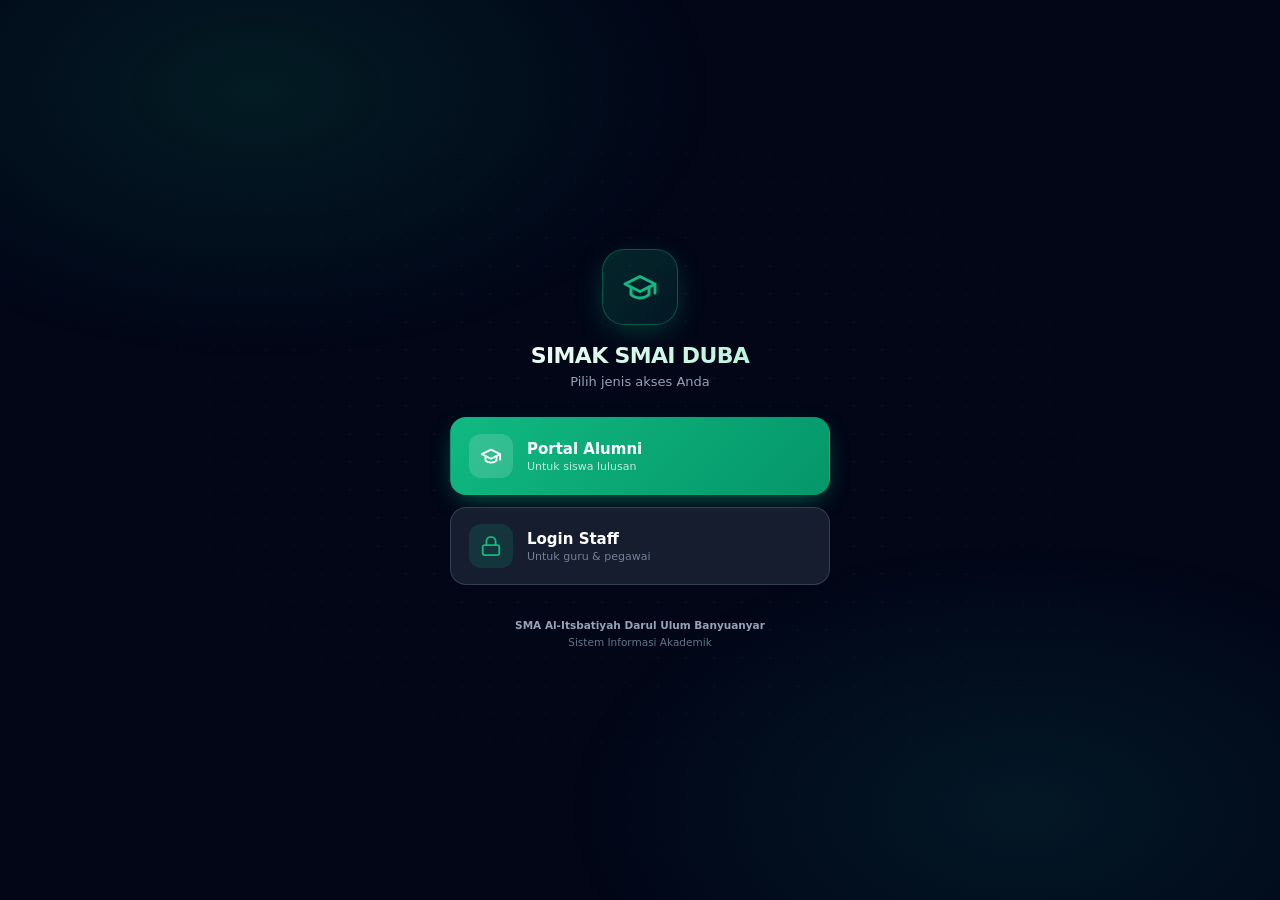
==== index.html @ 350fd843 "Update index.html" ====
<!DOCTYPE html>
<html lang="id">
<head>
<meta charset="utf-8">
<meta name="viewport" content="width=device-width, initial-scale=1, viewport-fit=cover">
<meta name="theme-color" content="#047857">
<meta name="mobile-web-app-capable" content="yes">
<meta name="apple-mobile-web-app-capable" content="yes">
<meta name="apple-mobile-web-app-status-bar-style" content="black-translucent">
<meta name="apple-mobile-web-app-title" content="SIMAK">
<link rel="manifest" href="manifest.webmanifest">
<link rel="icon" type="image/png" href="icons/icon-192.png">
<link rel="apple-touch-icon" href="icons/apple-touch-icon.png">
<link rel="preconnect" href="https://script.google.com" crossorigin>
<link rel="dns-prefetch" href="https://script.google.com">
<title>SIMAK SMAI DUBA</title>
<style>
  :root{--brand:#10b981;--bg:#020617;--bg-elev:#0f172a;--text:#e2e8f0;--text-dim:#94a3b8}
  *{box-sizing:border-box;margin:0;padding:0}
  html,body{height:100%;background:var(--bg);overflow:hidden;font-family:system-ui,-apple-system,'Segoe UI',Roboto,sans-serif;color:var(--text);-webkit-tap-highlight-color:transparent}
  body::before{content:'';position:fixed;inset:0;background:radial-gradient(ellipse 60% 50% at 20% 10%,rgba(16,185,129,.12),transparent 60%),radial-gradient(ellipse 60% 50% at 80% 90%,rgba(20,184,166,.10),transparent 60%);pointer-events:none;z-index:0}
  body::after{content:'';position:fixed;inset:0;background-image:radial-gradient(circle,rgba(148,163,184,.06) 1px,transparent 1px);background-size:28px 28px;mask-image:radial-gradient(ellipse at center,#000 30%,transparent 75%);-webkit-mask-image:radial-gradient(ellipse at center,#000 30%,transparent 75%);pointer-events:none;z-index:0}
  #screens{position:fixed;inset:0;z-index:5;overflow:hidden}
  .screen{position:absolute;inset:0;display:flex;flex-direction:column;align-items:center;justify-content:center;padding:24px;transition:transform 320ms cubic-bezier(.16,1,.3,1),opacity 320ms;will-change:transform,opacity}
  .screen[data-state="active"]{transform:translateX(0);opacity:1;pointer-events:auto}
  .screen[data-state="hidden"]{transform:translateX(0);opacity:0;pointer-events:none}
  .screen[data-state="left"]{transform:translateX(-40%);opacity:0;pointer-events:none}
  .screen[data-state="right"]{transform:translateX(40%);opacity:0;pointer-events:none}
  body.no-anim .screen{transition:none!important}
  .logo-wrap{width:76px;height:76px;margin:0 auto 18px;border-radius:22px;background:linear-gradient(135deg,rgba(16,185,129,.18),rgba(20,184,166,.10));border:1px solid rgba(16,185,129,.35);display:flex;align-items:center;justify-content:center;box-shadow:0 8px 32px -8px rgba(16,185,129,.4)}
  .logo-wrap svg{width:36px;height:36px;stroke:var(--brand)}
  .title{font-size:22px;font-weight:800;letter-spacing:-.03em;background:linear-gradient(135deg,#fff,#a7f3d0);-webkit-background-clip:text;-webkit-text-fill-color:transparent;background-clip:text;margin-bottom:6px;text-align:center}
  .subtitle{font-size:13px;color:var(--text-dim);margin-bottom:28px;text-align:center}
  .wrap{width:100%;max-width:380px}
  .btn{display:flex;align-items:center;gap:14px;width:100%;padding:16px 18px;border-radius:16px;color:#fff;margin-bottom:12px;font-family:inherit;font-size:15px;font-weight:700;border:1px solid transparent;cursor:pointer;text-align:left;transition:all 220ms cubic-bezier(.16,1,.3,1)}
  .btn:active{transform:scale(.98)}
  .btn-primary{background:linear-gradient(135deg,#10b981,#059669);box-shadow:0 8px 24px -8px rgba(16,185,129,.6)}
  .btn-secondary{background:rgba(30,41,59,.7);border-color:rgba(71,85,105,.6)}
  .btn-secondary:hover{border-color:rgba(16,185,129,.4);background:rgba(30,41,59,.9)}
  .btn-icon-wrap{width:44px;height:44px;flex-shrink:0;border-radius:12px;display:flex;align-items:center;justify-content:center;background:rgba(255,255,255,.15)}
  .btn-secondary .btn-icon-wrap{background:rgba(16,185,129,.15)}
  .btn-icon-wrap svg{width:22px;height:22px;stroke:#fff}
  .btn-secondary .btn-icon-wrap svg{stroke:var(--brand)}
  .btn-text{flex:1;min-width:0}
  .btn-title{font-size:15px;font-weight:700;margin-bottom:2px}
  .btn-sub{font-size:11px;font-weight:500;opacity:.75}
  .btn-secondary .btn-sub{color:var(--text-dim)}
  .back-btn{display:inline-flex;align-items:center;gap:6px;padding:8px 12px;margin-bottom:20px;background:transparent;border:0;color:var(--text-dim);font-size:12px;font-weight:600;cursor:pointer;font-family:inherit;border-radius:8px;align-self:flex-start;transition:color 150ms}
  .back-btn:hover{color:#fff}
  .back-btn svg{width:14px;height:14px}
  .field{margin-bottom:14px}
  .field label{display:block;font-size:12px;font-weight:600;color:var(--text-dim);margin-bottom:6px}
  .input{width:100%;padding:12px 14px;background:rgba(15,23,42,.6);border:1.5px solid rgba(51,65,85,.8);border-radius:12px;font-size:14px;font-family:inherit;color:#fff;outline:none;transition:border-color 180ms,background 180ms}
  .input:focus{border-color:var(--brand);background:rgba(15,23,42,.9)}
  .input::placeholder{color:rgba(100,116,139,.7)}
  .submit-btn{width:100%;padding:14px;background:linear-gradient(135deg,#10b981,#059669);border:0;border-radius:12px;color:#fff;font-size:14px;font-weight:700;cursor:pointer;font-family:inherit;margin-top:8px;display:flex;align-items:center;justify-content:center;gap:8px;transition:transform 150ms,opacity 150ms}
  .submit-btn:active{transform:scale(.98)}
  .submit-btn:disabled{opacity:.6;cursor:not-allowed}
  .error-msg{padding:10px 12px;margin-bottom:14px;border-radius:10px;background:rgba(239,68,68,.1);border:1px solid rgba(239,68,68,.4);color:#fca5a5;font-size:12px;display:none}
  .error-msg.show{display:block}
  .results-list{max-height:300px;overflow-y:auto;margin-top:16px;display:none;flex-direction:column;gap:8px}
  .results-list.show{display:flex}
  .result-item{padding:12px 14px;background:rgba(15,23,42,.6);border:1px solid rgba(51,65,85,.6);border-radius:12px;cursor:pointer;transition:border-color 150ms,background 150ms;text-align:left;font-family:inherit;color:inherit}
  .result-item:hover{border-color:rgba(16,185,129,.5);background:rgba(16,185,129,.05)}
  .result-name{font-size:14px;font-weight:700;color:#fff;margin-bottom:4px}
  .result-meta{font-size:11px;color:var(--text-dim);font-family:ui-monospace,monospace}
  .selected-card{padding:14px;margin-bottom:20px;background:rgba(16,185,129,.05);border:1px solid rgba(16,185,129,.3);border-radius:12px}
  .selected-name{font-size:14px;font-weight:700;color:#fff;margin-bottom:4px}
  .selected-detail{font-size:12px;color:var(--text-dim)}
  .dob-row{display:grid;grid-template-columns:1fr 1fr 1.5fr;gap:8px;margin-bottom:6px}
  .dob-label{font-size:10px;text-align:center;color:var(--text-dim);margin-top:4px}
  #loading-overlay{position:fixed;inset:0;z-index:50;background:rgba(2,6,23,.95);display:none;flex-direction:column;align-items:center;justify-content:center;gap:16px;padding:24px}
  #loading-overlay.show{display:flex}
  .spinner{width:42px;height:42px;border:3px solid rgba(16,185,129,.2);border-top-color:var(--brand);border-radius:50%;animation:spin 800ms linear infinite}
  @keyframes spin{to{transform:rotate(360deg)}}
  .loading-text{font-size:13px;color:var(--text-dim);font-weight:500}
  #app{position:fixed;inset:0;z-index:10;width:100%;height:100%;border:0;background:var(--bg);opacity:0;pointer-events:none;transition:opacity 400ms ease;visibility:hidden}
  #app.visible{opacity:1;pointer-events:auto;visibility:visible}
</style>
</head>
<body class="no-anim">

<div id="screens">
  <!-- Chooser -->
  <div class="screen" data-screen="chooser" data-state="active">
    <div class="wrap" style="text-align:center">
      <div class="logo-wrap">
        <svg viewBox="0 0 24 24" fill="none" stroke-width="2" stroke-linecap="round" stroke-linejoin="round">
          <path d="M22 10v6M2 10l10-5 10 5-10 5z"/><path d="M6 12v5c3 3 9 3 12 0v-5"/>
        </svg>
      </div>
      <h1 class="title">SIMAK SMAI DUBA</h1>
      <p class="subtitle">Pilih jenis akses Anda</p>
      <button class="btn btn-primary" onclick="gotoScreen('alumni-search')">
        <div class="btn-icon-wrap"><svg viewBox="0 0 24 24" fill="none" stroke-width="2" stroke-linecap="round" stroke-linejoin="round"><path d="M22 10v6M2 10l10-5 10 5-10 5z"/><path d="M6 12v5c3 3 9 3 12 0v-5"/></svg></div>
        <div class="btn-text"><div class="btn-title">Portal Alumni</div><div class="btn-sub">Untuk siswa lulusan</div></div>
      </button>
      <button class="btn btn-secondary" onclick="gotoScreen('staff')">
        <div class="btn-icon-wrap"><svg viewBox="0 0 24 24" fill="none" stroke-width="2" stroke-linecap="round" stroke-linejoin="round"><rect x="3" y="11" width="18" height="11" rx="2"/><path d="M7 11V7a5 5 0 0 1 10 0v4"/></svg></div>
        <div class="btn-text"><div class="btn-title">Login Staff</div><div class="btn-sub">Untuk guru &amp; pegawai</div></div>
      </button>
      <div style="margin-top:32px;font-size:10.5px;color:#64748b;line-height:1.6">
        <strong style="color:#94a3b8">SMA Al-Itsbatiyah Darul Ulum Banyuanyar</strong><br>Sistem Informasi Akademik
      </div>
    </div>
  </div>

  <!-- Staff login -->
  <div class="screen" data-screen="staff" data-state="right">
    <div class="wrap">
      <button class="back-btn" onclick="gotoScreen('chooser')"><svg viewBox="0 0 24 24" fill="none" stroke="currentColor" stroke-width="2" stroke-linecap="round" stroke-linejoin="round"><polyline points="15 18 9 12 15 6"/></svg>Kembali</button>
      <h2 style="font-size:22px;font-weight:800;margin-bottom:6px">Login Staff</h2>
      <p style="font-size:13px;color:var(--text-dim);margin-bottom:28px">Masuk untuk mengakses dashboard akademik</p>
      <div class="error-msg" id="staff-error"></div>
      <form id="staff-form">
        <div class="field"><label>Username</label><input type="text" class="input" id="staff-user" placeholder="masukkan username" required autocomplete="username" spellcheck="false"></div>
        <div class="field"><label>Kata Sandi</label><input type="password" class="input" id="staff-pass" placeholder="masukkan password" required autocomplete="current-password"></div>
        <button type="submit" class="submit-btn" id="staff-submit">Masuk ke Dashboard</button>
      </form>
    </div>
  </div>

  <!-- Alumni search -->
  <div class="screen" data-screen="alumni-search" data-state="right">
    <div class="wrap">
      <button class="back-btn" onclick="gotoScreen('chooser')"><svg viewBox="0 0 24 24" fill="none" stroke="currentColor" stroke-width="2" stroke-linecap="round" stroke-linejoin="round"><polyline points="15 18 9 12 15 6"/></svg>Kembali</button>
      <h2 style="font-size:22px;font-weight:800;margin-bottom:6px">Portal Alumni</h2>
      <p style="font-size:13px;color:var(--text-dim);margin-bottom:28px">Cari nama Anda, lalu masuk dengan tanggal lahir</p>
      <div class="error-msg" id="alumni-error"></div>
      <form id="alumni-search-form">
        <div class="field"><label>Nama Siswa atau Nama Ayah</label><input type="text" class="input" id="alumni-keyword" placeholder="Contoh: Ahmad Fauzi" required autocomplete="off" spellcheck="false"></div>
        <button type="submit" class="submit-btn" id="alumni-search-btn">Cari Nama</button>
      </form>
      <div class="results-list" id="alumni-results"></div>
    </div>
  </div>

  <!-- Alumni verify -->
  <div class="screen" data-screen="alumni-verify" data-state="right">
    <div class="wrap">
      <button class="back-btn" onclick="gotoScreen('alumni-search')"><svg viewBox="0 0 24 24" fill="none" stroke="currentColor" stroke-width="2" stroke-linecap="round" stroke-linejoin="round"><polyline points="15 18 9 12 15 6"/></svg>Pilih nama lain</button>
      <div class="selected-card">
        <div style="font-size:10px;letter-spacing:.08em;color:#34d399;font-weight:700;margin-bottom:6px">DATA ANDA</div>
        <div class="selected-name" id="alumni-selected-name">-</div>
        <div class="selected-detail" id="alumni-selected-detail">-</div>
      </div>
      <div class="error-msg" id="alumni-verify-error"></div>
      <form id="alumni-verify-form">
        <div class="field">
          <label>Tanggal Lahir (bukti bahwa ini adalah Anda)</label>
          <div class="dob-row">
            <input type="text" class="input" id="alumni-tgl" placeholder="20" maxlength="2" inputmode="numeric" required>
            <input type="text" class="input" id="alumni-bln" placeholder="05" maxlength="2" inputmode="numeric" required>
            <input type="text" class="input" id="alumni-thn" placeholder="2000" maxlength="4" inputmode="numeric" required>
          </div>
          <div class="dob-row"><div class="dob-label">Tanggal</div><div class="dob-label">Bulan</div><div class="dob-label">Tahun</div></div>
        </div>
        <button type="submit" class="submit-btn" id="alumni-verify-btn">Masuk</button>
      </form>
    </div>
  </div>
</div>

<div id="loading-overlay"><div class="spinner"></div><div class="loading-text" id="loading-text">Memuat...</div></div>
<iframe id="app" title="SIMAK SMAI DUBA" allow="clipboard-write; fullscreen"></iframe>

<script src="config.js"></script>
<script>
(function () {
  'use strict';
  var $ = function (id) { return document.getElementById(id); };
  var iframe = $('app'), screens = $('screens'), overlay = $('loading-overlay'), overlayText = $('loading-text');
  var iframeMode = '', iframeReady = false, pendingAction = null, alumniSelected = null;
  var SCREEN_ORDER = ['chooser', 'staff', 'alumni-search', 'alumni-verify'];

  if (!window.APP_URL || !/^https:\/\/script\.google\.com\/(macros|a\/)/.test(window.APP_URL)) {
    document.body.innerHTML = '<div style="padding:40px;text-align:center;color:#fff">Alamat aplikasi belum diisi di config.js</div>';
    return;
  }
  requestAnimationFrame(function () { requestAnimationFrame(function () { document.body.classList.remove('no-anim'); }); });

  // ---- Navigasi layar + slide ----
  function gotoScreen(name) {
    var cur = document.querySelector('.screen[data-state="active"]');
    var curName = cur ? cur.dataset.screen : 'chooser';
    if (curName === name) return;
    var forward = SCREEN_ORDER.indexOf(name) > SCREEN_ORDER.indexOf(curName);
    if (name === 'staff') ensureIframe('staff');
    if (name === 'alumni-search') ensureIframe('alumni');
    ['staff-error', 'alumni-error', 'alumni-verify-error'].forEach(function (id) {
      var el = $(id); if (el) el.classList.remove('show');
    });
    document.querySelectorAll('.screen').forEach(function (s) {
      if (s.dataset.screen === name) {
        s.dataset.state = forward ? 'right' : 'left';
        requestAnimationFrame(function () { requestAnimationFrame(function () { s.dataset.state = 'active'; }); });
      } else if (s.dataset.screen === curName) {
        s.dataset.state = forward ? 'left' : 'right';
      } else {
        s.dataset.state = 'hidden';
      }
    });
  }
  window.gotoScreen = gotoScreen;

  // ---- Iframe management ----
  function ensureIframe(mode) {
    if (iframeMode === mode) return;
    iframeMode = mode; iframeReady = false;
    iframe.src = mode === 'staff' ? window.APP_URL + '?staff=1' : window.APP_URL + '?page=alumni';
  }
  iframe.addEventListener('load', function () {
    iframeReady = true;
    if (pendingAction) {
      var act = pendingAction; pendingAction = null;
      setTimeout(function () { doAction(act.type, act.payload); }, 300);
    }
  });

  // ---- Message handler ----
  window.addEventListener('message', function (e) {
    if (e.origin !== 'https://script.google.com' && !/^https:\/\/[a-z0-9-]+\.googleusercontent\.com$/.test(e.origin)) return;
    var d = e.data; if (!d || typeof d !== 'object') return;

    if (d.simak === 'staff-result') {
      if (d.ok) {
        showLoading('Menyiapkan dashboard...');
        var t = setTimeout(showIframe, 4000);
        window._waitReady = function () { clearTimeout(t); showIframe(); };
      } else {
        hideLoading(); showError('staff-error', d.error || 'Login gagal');
        setSubmitState('staff-submit', false);
      }
    }
    if (d.simak === 'main-app-ready' && window._waitReady) {
      window._waitReady(); window._waitReady = null;
    }
    if (d.simak === 'alumni-results') {
      hideLoading();
      if (d.ok && d.data && d.data.status === 'success') renderAlumniResults(d.data);
      else showError('alumni-error', (d.data && d.data.message) || d.error || 'Pencarian gagal');
      setSubmitState('alumni-search-btn', false);
    }
    if (d.simak === 'alumni-result') {
      if (d.ok) {
        showLoading('Menyiapkan portal...');
        var t2 = setTimeout(showIframe, 4000);
        window._waitReady = function () { clearTimeout(t2); showIframe(); };
      } else {
        hideLoading(); showError('alumni-verify-error', d.error || 'Verifikasi gagal');
        setSubmitState('alumni-verify-btn', false);
      }
    }
  });

  function doAction(type, payload) {
    if (!iframeReady) { pendingAction = { type: type, payload: payload }; return; }
    try { iframe.contentWindow.postMessage({ simak: type, ...payload }, '*'); }
    catch (err) {
      hideLoading();
      showError(type.indexOf('staff') !== -1 ? 'staff-error' : 'alumni-verify-error', 'Koneksi bermasalah');
      setSubmitState(type.indexOf('staff') !== -1 ? 'staff-submit' : 'alumni-verify-btn', false);
    }
  }
  function showLoading(text) { overlayText.textContent = text || 'Memuat...'; overlay.classList.add('show'); }
  function hideLoading() { overlay.classList.remove('show'); }
  function showIframe() { hideLoading(); iframe.classList.add('visible'); }
  function showError(id, msg) { var el = $(id); if (el) { el.textContent = msg; el.classList.add('show'); } }
  function setSubmitState(id, loading) {
    var btn = $(id); if (!btn) return;
    btn.disabled = loading;
    if (loading) { btn.dataset.orig = btn.innerHTML; btn.innerHTML = '<span style="opacity:.8">Memproses...</span>'; }
    else if (btn.dataset.orig) btn.innerHTML = btn.dataset.orig;
  }

  // ---- Staff form ----
  $('staff-form').addEventListener('submit', function (e) {
    e.preventDefault();
    var u = $('staff-user').value.trim(), p = $('staff-pass').value;
    if (!u || !p) { showError('staff-error', 'Isi username dan password'); return; }
    $('staff-error').classList.remove('show');
    setSubmitState('staff-submit', true);
    showLoading('Memverifikasi akun...');
    doAction('do-staff-login', { username: u, password: p });
  });

  // ---- Alumni search ----
  $('alumni-search-form').addEventListener('submit', function (e) {
    e.preventDefault();
    var kw = $('alumni-keyword').value.trim();
    if (kw.length < 3) { showError('alumni-error', 'Ketik minimal 3 huruf'); return; }
    $('alumni-error').classList.remove('show');
    setSubmitState('alumni-search-btn', true);
    showLoading('Mencari...');
    doAction('do-alumni-search', { keyword: kw });
  });
  function renderAlumniResults(res) {
    var list = $('alumni-results'), items = res.data || [];
    if (!items.length) { list.innerHTML = '<div style="padding:20px;text-align:center;color:var(--text-dim);font-size:13px">Tidak ditemukan.</div>'; list.classList.add('show'); return; }
    list.innerHTML = items.map(function (item, idx) {
      return '<button type="button" class="result-item" onclick="pickAlumni(' + idx + ')"><div class="result-name">' + (item.nama || '-') + '</div><div class="result-meta">' + (item.noInduk || '') + (item.angkatan ? ' • Angkatan ' + item.angkatan : '') + '</div></button>';
    }).join('');
    list.classList.add('show');
    window._alumniItems = items;
  }
  window.pickAlumni = function (idx) {
    var item = (window._alumniItems || [])[idx]; if (!item) return;
    alumniSelected = item;
    $('alumni-selected-name').textContent = item.nama;
    $('alumni-selected-detail').textContent = item.noInduk + (item.angkatan ? ' • Angkatan ' + item.angkatan : '');
    ['alumni-tgl', 'alumni-bln', 'alumni-thn'].forEach(function (id) { $(id).value = ''; });
    gotoScreen('alumni-verify');
    setTimeout(function () { $('alumni-tgl').focus(); }, 350);
  };

  // ---- Alumni verify ----
  $('alumni-verify-form').addEventListener('submit', function (e) {
    e.preventDefault();
    if (!alumniSelected) return;
    var d = $('alumni-tgl').value.trim(), m = $('alumni-bln').value.trim(), y = $('alumni-thn').value.trim();
    if (!/^\d{1,2}$/.test(d) || !/^\d{1,2}$/.test(m) || !/^\d{4}$/.test(y) || +d < 1 || +d > 31 || +m < 1 || +m > 12) {
      showError('alumni-verify-error', 'Isi tanggal lahir dengan benar. Contoh: 20 05 2000'); return;
    }
    $('alumni-verify-error').classList.remove('show');
    setSubmitState('alumni-verify-btn', true);
    showLoading('Memverifikasi...');
    doAction('do-alumni-login', { noInduk: alumniSelected.noInduk, tglLahir: d + ' ' + m + ' ' + y });
  });
  [['alumni-tgl', 'alumni-bln'], ['alumni-bln', 'alumni-thn']].forEach(function (pair) {
    $(pair[0]).addEventListener('input', function () {
      this.value = this.value.replace(/\D/g, '');
      if (this.value.length === 2) $(pair[1]).focus();
    });
  });
  $('alumni-thn').addEventListener('input', function () { this.value = this.value.replace(/\D/g, ''); });

  // ---- Deep-link ----
  var target = new URLSearchParams(location.search).get('target');
  if (target === 'staff') gotoScreen('staff');
  else if (target === 'alumni') gotoScreen('alumni-search');
})();
</script>
</body>
</html>
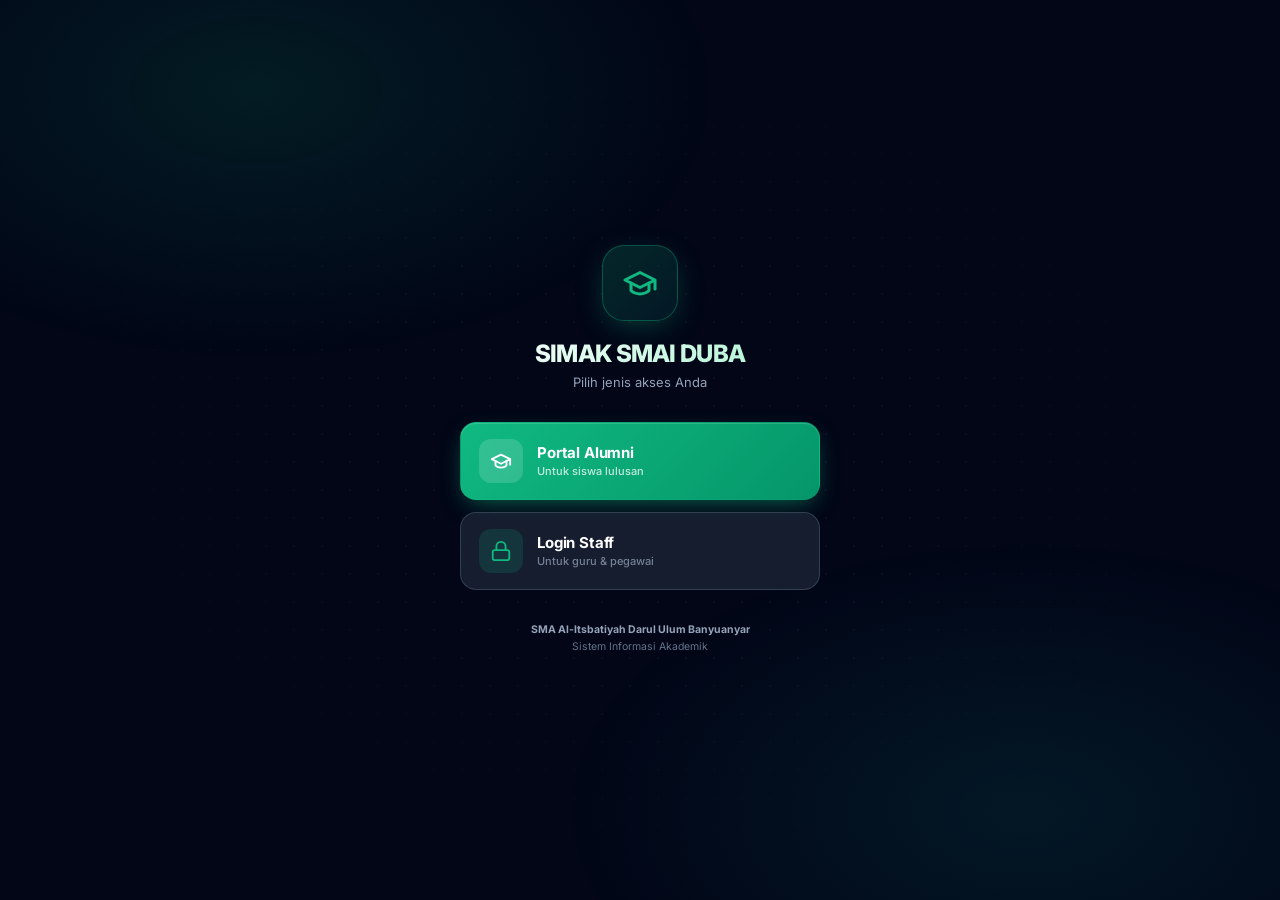
==== commit 6ae1d9a6: "Update index.html" ====
--- a/index.html
+++ b/index.html
@@ -7,158 +7,333 @@
 <meta name="mobile-web-app-capable" content="yes">
 <meta name="apple-mobile-web-app-capable" content="yes">
 <meta name="apple-mobile-web-app-status-bar-style" content="black-translucent">
-<meta name="apple-mobile-web-app-title" content="SIMAK">
 <link rel="manifest" href="manifest.webmanifest">
 <link rel="icon" type="image/png" href="icons/icon-192.png">
 <link rel="apple-touch-icon" href="icons/apple-touch-icon.png">
 <link rel="preconnect" href="https://script.google.com" crossorigin>
-<link rel="dns-prefetch" href="https://script.google.com">
+<link rel="preconnect" href="https://fonts.googleapis.com">
+<link rel="preconnect" href="https://fonts.gstatic.com" crossorigin>
+<link rel="stylesheet" href="https://fonts.googleapis.com/css2?family=Inter:wght@400;500;600;700;800&display=swap">
 <title>SIMAK SMAI DUBA</title>
 <style>
-  :root{--brand:#10b981;--bg:#020617;--bg-elev:#0f172a;--text:#e2e8f0;--text-dim:#94a3b8}
-  *{box-sizing:border-box;margin:0;padding:0}
-  html,body{height:100%;background:var(--bg);overflow:hidden;font-family:system-ui,-apple-system,'Segoe UI',Roboto,sans-serif;color:var(--text);-webkit-tap-highlight-color:transparent}
-  body::before{content:'';position:fixed;inset:0;background:radial-gradient(ellipse 60% 50% at 20% 10%,rgba(16,185,129,.12),transparent 60%),radial-gradient(ellipse 60% 50% at 80% 90%,rgba(20,184,166,.10),transparent 60%);pointer-events:none;z-index:0}
-  body::after{content:'';position:fixed;inset:0;background-image:radial-gradient(circle,rgba(148,163,184,.06) 1px,transparent 1px);background-size:28px 28px;mask-image:radial-gradient(ellipse at center,#000 30%,transparent 75%);-webkit-mask-image:radial-gradient(ellipse at center,#000 30%,transparent 75%);pointer-events:none;z-index:0}
-  #screens{position:fixed;inset:0;z-index:5;overflow:hidden}
-  .screen{position:absolute;inset:0;display:flex;flex-direction:column;align-items:center;justify-content:center;padding:24px;transition:transform 320ms cubic-bezier(.16,1,.3,1),opacity 320ms;will-change:transform,opacity}
-  .screen[data-state="active"]{transform:translateX(0);opacity:1;pointer-events:auto}
-  .screen[data-state="hidden"]{transform:translateX(0);opacity:0;pointer-events:none}
-  .screen[data-state="left"]{transform:translateX(-40%);opacity:0;pointer-events:none}
-  .screen[data-state="right"]{transform:translateX(40%);opacity:0;pointer-events:none}
-  body.no-anim .screen{transition:none!important}
-  .logo-wrap{width:76px;height:76px;margin:0 auto 18px;border-radius:22px;background:linear-gradient(135deg,rgba(16,185,129,.18),rgba(20,184,166,.10));border:1px solid rgba(16,185,129,.35);display:flex;align-items:center;justify-content:center;box-shadow:0 8px 32px -8px rgba(16,185,129,.4)}
-  .logo-wrap svg{width:36px;height:36px;stroke:var(--brand)}
-  .title{font-size:22px;font-weight:800;letter-spacing:-.03em;background:linear-gradient(135deg,#fff,#a7f3d0);-webkit-background-clip:text;-webkit-text-fill-color:transparent;background-clip:text;margin-bottom:6px;text-align:center}
-  .subtitle{font-size:13px;color:var(--text-dim);margin-bottom:28px;text-align:center}
-  .wrap{width:100%;max-width:380px}
-  .btn{display:flex;align-items:center;gap:14px;width:100%;padding:16px 18px;border-radius:16px;color:#fff;margin-bottom:12px;font-family:inherit;font-size:15px;font-weight:700;border:1px solid transparent;cursor:pointer;text-align:left;transition:all 220ms cubic-bezier(.16,1,.3,1)}
-  .btn:active{transform:scale(.98)}
-  .btn-primary{background:linear-gradient(135deg,#10b981,#059669);box-shadow:0 8px 24px -8px rgba(16,185,129,.6)}
-  .btn-secondary{background:rgba(30,41,59,.7);border-color:rgba(71,85,105,.6)}
-  .btn-secondary:hover{border-color:rgba(16,185,129,.4);background:rgba(30,41,59,.9)}
-  .btn-icon-wrap{width:44px;height:44px;flex-shrink:0;border-radius:12px;display:flex;align-items:center;justify-content:center;background:rgba(255,255,255,.15)}
-  .btn-secondary .btn-icon-wrap{background:rgba(16,185,129,.15)}
-  .btn-icon-wrap svg{width:22px;height:22px;stroke:#fff}
-  .btn-secondary .btn-icon-wrap svg{stroke:var(--brand)}
-  .btn-text{flex:1;min-width:0}
-  .btn-title{font-size:15px;font-weight:700;margin-bottom:2px}
-  .btn-sub{font-size:11px;font-weight:500;opacity:.75}
-  .btn-secondary .btn-sub{color:var(--text-dim)}
-  .back-btn{display:inline-flex;align-items:center;gap:6px;padding:8px 12px;margin-bottom:20px;background:transparent;border:0;color:var(--text-dim);font-size:12px;font-weight:600;cursor:pointer;font-family:inherit;border-radius:8px;align-self:flex-start;transition:color 150ms}
-  .back-btn:hover{color:#fff}
-  .back-btn svg{width:14px;height:14px}
-  .field{margin-bottom:14px}
-  .field label{display:block;font-size:12px;font-weight:600;color:var(--text-dim);margin-bottom:6px}
-  .input{width:100%;padding:12px 14px;background:rgba(15,23,42,.6);border:1.5px solid rgba(51,65,85,.8);border-radius:12px;font-size:14px;font-family:inherit;color:#fff;outline:none;transition:border-color 180ms,background 180ms}
-  .input:focus{border-color:var(--brand);background:rgba(15,23,42,.9)}
-  .input::placeholder{color:rgba(100,116,139,.7)}
-  .submit-btn{width:100%;padding:14px;background:linear-gradient(135deg,#10b981,#059669);border:0;border-radius:12px;color:#fff;font-size:14px;font-weight:700;cursor:pointer;font-family:inherit;margin-top:8px;display:flex;align-items:center;justify-content:center;gap:8px;transition:transform 150ms,opacity 150ms}
-  .submit-btn:active{transform:scale(.98)}
-  .submit-btn:disabled{opacity:.6;cursor:not-allowed}
-  .error-msg{padding:10px 12px;margin-bottom:14px;border-radius:10px;background:rgba(239,68,68,.1);border:1px solid rgba(239,68,68,.4);color:#fca5a5;font-size:12px;display:none}
-  .error-msg.show{display:block}
-  .results-list{max-height:300px;overflow-y:auto;margin-top:16px;display:none;flex-direction:column;gap:8px}
-  .results-list.show{display:flex}
-  .result-item{padding:12px 14px;background:rgba(15,23,42,.6);border:1px solid rgba(51,65,85,.6);border-radius:12px;cursor:pointer;transition:border-color 150ms,background 150ms;text-align:left;font-family:inherit;color:inherit}
-  .result-item:hover{border-color:rgba(16,185,129,.5);background:rgba(16,185,129,.05)}
-  .result-name{font-size:14px;font-weight:700;color:#fff;margin-bottom:4px}
-  .result-meta{font-size:11px;color:var(--text-dim);font-family:ui-monospace,monospace}
-  .selected-card{padding:14px;margin-bottom:20px;background:rgba(16,185,129,.05);border:1px solid rgba(16,185,129,.3);border-radius:12px}
-  .selected-name{font-size:14px;font-weight:700;color:#fff;margin-bottom:4px}
-  .selected-detail{font-size:12px;color:var(--text-dim)}
-  .dob-row{display:grid;grid-template-columns:1fr 1fr 1.5fr;gap:8px;margin-bottom:6px}
-  .dob-label{font-size:10px;text-align:center;color:var(--text-dim);margin-top:4px}
-  #loading-overlay{position:fixed;inset:0;z-index:50;background:rgba(2,6,23,.95);display:none;flex-direction:column;align-items:center;justify-content:center;gap:16px;padding:24px}
-  #loading-overlay.show{display:flex}
-  .spinner{width:42px;height:42px;border:3px solid rgba(16,185,129,.2);border-top-color:var(--brand);border-radius:50%;animation:spin 800ms linear infinite}
-  @keyframes spin{to{transform:rotate(360deg)}}
-  .loading-text{font-size:13px;color:var(--text-dim);font-weight:500}
-  #app{position:fixed;inset:0;z-index:10;width:100%;height:100%;border:0;background:var(--bg);opacity:0;pointer-events:none;transition:opacity 400ms ease;visibility:hidden}
-  #app.visible{opacity:1;pointer-events:auto;visibility:visible}
+*{box-sizing:border-box;margin:0;padding:0}
+html,body{height:100%;background:#020617;overflow:hidden;font-family:'Inter',system-ui,-apple-system,'Segoe UI',sans-serif;color:#f1f5f9;-webkit-tap-highlight-color:transparent;-webkit-font-smoothing:antialiased}
+button,input{font-family:inherit}
+input{font-size:16px}
+
+/* === SCREENS === */
+#screens{position:fixed;inset:0;overflow:hidden;z-index:5}
+.screen{position:absolute;inset:0;overflow-y:auto;transition:transform 320ms cubic-bezier(.16,1,.3,1),opacity 320ms}
+.screen[data-state="active"]{transform:translateX(0);opacity:1;pointer-events:auto;visibility:visible}
+.screen[data-state="left"]{transform:translateX(-40%);opacity:0;pointer-events:none;visibility:hidden}
+.screen[data-state="right"]{transform:translateX(40%);opacity:0;pointer-events:none;visibility:hidden}
+.screen[data-state="hidden"]{transform:translateX(0);opacity:0;pointer-events:none;visibility:hidden}
+body.no-anim .screen{transition:none!important}
+
+/* === BACKGROUND FX (for chooser + staff) === */
+.bg-mesh{position:fixed;inset:0;background:radial-gradient(ellipse 60% 50% at 20% 10%,rgba(16,185,129,.12),transparent 60%),radial-gradient(ellipse 60% 50% at 80% 90%,rgba(20,184,166,.10),transparent 60%);pointer-events:none;z-index:0}
+.bg-grid{position:fixed;inset:0;background-image:radial-gradient(circle,rgba(148,163,184,.06) 1px,transparent 1px);background-size:28px 28px;mask-image:radial-gradient(ellipse at center,#000 30%,transparent 75%);-webkit-mask-image:radial-gradient(ellipse at center,#000 30%,transparent 75%);pointer-events:none;z-index:0}
+
+/* === CHOOSER === */
+.chooser-wrap{position:relative;z-index:1;width:100%;max-width:400px;text-align:center;margin:auto;padding:24px 20px}
+.chooser-logo{width:76px;height:76px;margin:0 auto 18px;border-radius:22px;background:linear-gradient(135deg,rgba(16,185,129,.18),rgba(20,184,166,.10));border:1px solid rgba(16,185,129,.35);display:flex;align-items:center;justify-content:center;box-shadow:0 8px 32px -8px rgba(16,185,129,.4)}
+.chooser-logo svg{width:36px;height:36px;stroke:#10b981;fill:none;stroke-width:2;stroke-linecap:round;stroke-linejoin:round}
+.chooser-title{font-size:24px;font-weight:800;letter-spacing:-.03em;margin-bottom:6px;background:linear-gradient(135deg,#fff,#a7f3d0);-webkit-background-clip:text;-webkit-text-fill-color:transparent;background-clip:text}
+.chooser-sub{font-size:13px;color:#94a3b8;margin-bottom:32px}
+.btn-card{display:flex;align-items:center;gap:14px;width:100%;padding:16px 18px;border-radius:16px;text-decoration:none;color:#fff;margin-bottom:12px;font-family:inherit;transition:all 250ms cubic-bezier(.16,1,.3,1);border:1px solid transparent;text-align:left;cursor:pointer;position:relative;-webkit-tap-highlight-color:transparent}
+.btn-card:active{transform:scale(.98)}
+.btn-card-primary{background:linear-gradient(135deg,#10b981,#059669);box-shadow:0 8px 24px -8px rgba(16,185,129,.6),inset 0 1px 0 rgba(255,255,255,.15)}
+.btn-card-secondary{background:rgba(30,41,59,.7);border-color:rgba(71,85,105,.6)}
+.btn-card-secondary:hover{border-color:rgba(16,185,129,.4);background:rgba(30,41,59,.9)}
+.btn-icon-wrap{width:44px;height:44px;flex-shrink:0;border-radius:12px;display:flex;align-items:center;justify-content:center;background:rgba(255,255,255,.15)}
+.btn-card-secondary .btn-icon-wrap{background:rgba(16,185,129,.15)}
+.btn-icon-wrap svg{width:22px;height:22px;fill:none;stroke-width:2;stroke-linecap:round;stroke-linejoin:round}
+.btn-card-primary .btn-icon-wrap svg{stroke:#fff}
+.btn-card-secondary .btn-icon-wrap svg{stroke:#10b981}
+.btn-text{flex:1;min-width:0}
+.btn-title{font-size:15px;font-weight:700;margin-bottom:2px;letter-spacing:-.01em}
+.btn-sub{font-size:11px;font-weight:500;opacity:.75}
+.btn-card-secondary .btn-sub{color:#94a3b8}
+.chooser-footer{margin-top:32px;font-size:10.5px;color:#64748b;line-height:1.6}
+.chooser-footer strong{color:#94a3b8}
+
+/* === STAFF LOGIN (2-col) === */
+.login-bg-glow{position:fixed;border-radius:50%;filter:blur(80px);z-index:1;pointer-events:none}
+.login-bg-glow-1{top:-10%;left:-5%;width:40vw;height:40vw;background:radial-gradient(circle,rgba(16,185,129,.15),transparent 70%)}
+.login-bg-glow-2{bottom:-10%;right:-5%;width:45vw;height:45vw;background:radial-gradient(circle,rgba(20,184,166,.12),transparent 70%)}
+.login-container{position:relative;z-index:2;min-height:100%;display:flex;align-items:center;justify-content:center;padding:16px}
+.login-card{width:100%;max-width:1152px;background:rgba(15,23,42,.6);backdrop-filter:blur(24px);-webkit-backdrop-filter:blur(24px);border-radius:28px;border:1px solid rgba(51,65,85,.6);box-shadow:0 32px 80px -24px rgba(0,0,0,.7);overflow:hidden;display:grid;grid-template-columns:1fr}
+@media(min-width:1024px){.login-card{grid-template-columns:repeat(12,1fr)}.brand-panel{grid-column:span 7}.form-panel{grid-column:span 5}}
+.brand-panel{position:relative;padding:32px;background:linear-gradient(135deg,rgba(2,44,34,.6),rgba(15,23,42,.8) 50%,rgba(19,78,74,.6));border-bottom:1px solid #1e293b;overflow:hidden;display:none}
+@media(min-width:1024px){.brand-panel{display:block;border-bottom:0;border-right:1px solid #1e293b;padding:48px}}
+.brand-panel::before{content:'';position:absolute;inset:0;opacity:.03;background-image:radial-gradient(circle,#10b981 1px,transparent 1px);background-size:24px 24px;pointer-events:none}
+.brand-panel::after{content:'';position:absolute;top:-128px;right:-128px;width:320px;height:320px;border-radius:50%;background:rgba(16,185,129,.1);filter:blur(60px);pointer-events:none}
+.brand-content{position:relative;display:flex;flex-direction:column;height:100%}
+.brand-header{display:flex;align-items:center;gap:16px;margin-bottom:32px}
+.brand-logo{width:64px;height:64px;border-radius:16px;background:rgba(255,255,255,.05);border:1px solid rgba(52,211,153,.4);display:flex;align-items:center;justify-content:center;overflow:hidden;flex-shrink:0;box-shadow:0 20px 40px -8px rgba(2,44,34,.6);animation:logoFloat 4s ease-in-out infinite}
+@keyframes logoFloat{0%,100%{transform:translateY(0)}50%{transform:translateY(-6px)}}
+.brand-logo img{width:100%;height:100%;object-fit:contain;padding:6px}
+.kicker{font-size:10px;font-weight:700;text-transform:uppercase;letter-spacing:.2em;color:#34d399;margin-bottom:2px}
+.brand-header h1{font-size:24px;font-weight:800;color:#fff;letter-spacing:-.02em;line-height:1.15}
+.brand-header p{font-size:12px;color:#94a3b8;margin-top:4px}
+.brand-tagline{margin-bottom:32px}
+.brand-tagline h2{font-size:20px;font-weight:700;color:#fff;line-height:1.3;letter-spacing:-.02em;margin-bottom:12px}
+.brand-tagline h2 span{background:linear-gradient(135deg,#10b981,#14b8a6);-webkit-background-clip:text;-webkit-text-fill-color:transparent;background-clip:text}
+.brand-tagline p{font-size:14px;color:#cbd5e1;line-height:1.6;max-width:400px}
+.features{list-style:none;margin-bottom:32px;display:flex;flex-direction:column;gap:12px}
+.features li{display:flex;align-items:flex-start;gap:12px;font-size:13px;color:#e2e8f0;line-height:1.5}
+.check-badge{width:20px;height:20px;border-radius:50%;background:rgba(16,185,129,.2);border:1px solid rgba(52,211,153,.4);display:flex;align-items:center;justify-content:center;color:#34d399;font-size:11px;font-weight:700;flex-shrink:0;margin-top:1px}
+.brand-stats{display:grid;grid-template-columns:repeat(3,1fr);gap:12px;margin-bottom:32px}
+.stat-card{padding:12px;border-radius:12px;background:rgba(255,255,255,.03);border:1px solid rgba(255,255,255,.1)}
+.stat-label{font-size:9px;text-transform:uppercase;letter-spacing:.1em;color:#94a3b8;font-weight:700;margin-bottom:4px}
+.stat-val{font-size:18px;font-weight:800;color:#fff;line-height:1}
+.brand-footer{margin-top:auto;padding-top:24px;border-top:1px solid rgba(30,41,59,.6);display:flex;justify-content:space-between;gap:16px;font-size:11px;color:#94a3b8}
+.brand-footer .npsn{color:rgba(52,211,153,.8);font-family:ui-monospace,monospace;font-weight:600}
+
+.form-panel{padding:32px;display:flex;flex-direction:column;justify-content:center}
+@media(min-width:1024px){.form-panel{padding:48px}}
+.form-wrap{max-width:384px;width:100%;margin:0 auto}
+.sign-in-badge{display:inline-flex;align-items:center;gap:8px;padding:6px 12px;border-radius:9999px;background:rgba(16,185,129,.1);border:1px solid rgba(16,185,129,.3);color:#34d399;font-size:10px;font-weight:700;text-transform:uppercase;letter-spacing:.08em;margin-bottom:16px}
+.sign-in-badge .dot{width:6px;height:6px;border-radius:50%;background:#34d399;animation:pulseDot 2s infinite}
+@keyframes pulseDot{0%,100%{box-shadow:0 0 0 0 rgba(16,185,129,.7)}50%{box-shadow:0 0 0 6px rgba(16,185,129,0)}}
+.form-title{font-size:24px;font-weight:800;color:#fff;letter-spacing:-.02em;margin-bottom:8px}
+.form-sub{font-size:14px;color:#94a3b8;margin-bottom:28px}
+.form-field{margin-bottom:18px}
+.form-label{display:block;font-size:12px;font-weight:600;color:#cbd5e1;margin-bottom:6px}
+.input-wrap{position:relative}
+.input-icon{position:absolute;left:0;top:0;bottom:0;padding-left:14px;display:flex;align-items:center;color:#64748b;pointer-events:none;transition:color 200ms}
+.input-wrap:focus-within .input-icon{color:#10b981}
+.input-icon svg{width:16px;height:16px;fill:none;stroke:currentColor;stroke-width:2;stroke-linecap:round;stroke-linejoin:round}
+.login-input{width:100%;padding:12px 14px 12px 42px;background:rgba(15,23,42,.6);border:1.5px solid rgba(51,65,85,.8);border-radius:13px;font-size:14px;color:#fff;outline:none;transition:all 220ms cubic-bezier(.16,1,.3,1)}
+.login-input::placeholder{color:rgba(100,116,139,.7)}
+.login-input:hover{border-color:rgba(71,85,105,.9);background:rgba(15,23,42,.8)}
+.login-input:focus{border-color:#10b981;background:rgba(15,23,42,.9);box-shadow:0 0 0 4px rgba(16,185,129,.12),0 0 20px -4px rgba(16,185,129,.3)}
+.input-eye{position:absolute;right:0;top:0;bottom:0;padding-right:14px;display:flex;align-items:center;color:#64748b;background:none;border:0;cursor:pointer;transition:color 200ms}
+.input-eye:hover{color:#34d399}
+.input-eye svg{width:16px;height:16px;fill:none;stroke:currentColor;stroke-width:2;stroke-linecap:round;stroke-linejoin:round}
+.remember-row{display:flex;align-items:center;gap:8px;padding-top:4px;margin-bottom:20px;cursor:pointer;user-select:none}
+.remember-row input{appearance:none;-webkit-appearance:none;width:16px;height:16px;border-radius:5px;border:1.5px solid rgba(71,85,105,.9);background:rgba(15,23,42,.6);cursor:pointer;position:relative;flex-shrink:0;transition:all 200ms}
+.remember-row input:checked{background:linear-gradient(135deg,#10b981,#14b8a6);border-color:#10b981}
+.remember-row input:checked::after{content:'';position:absolute;top:50%;left:50%;transform:translate(-50%,-60%) rotate(45deg);width:4px;height:8px;border:solid #fff;border-width:0 2px 2px 0}
+.remember-row span{font-size:12px;color:#94a3b8}
+.login-submit{width:100%;padding:13px 20px;border-radius:13px;background:linear-gradient(135deg,#10b981,#059669);color:#fff;font-size:14px;font-weight:700;border:0;cursor:pointer;display:flex;align-items:center;justify-content:center;gap:8px;transition:all 250ms;box-shadow:0 4px 16px -4px rgba(16,185,129,.5),0 0 0 1px rgba(16,185,129,.3) inset}
+.login-submit:hover:not(:disabled){transform:translateY(-1px);box-shadow:0 8px 24px -6px rgba(16,185,129,.6)}
+.login-submit:active:not(:disabled){transform:translateY(0) scale(.99)}
+.login-submit:disabled{opacity:.7;cursor:not-allowed}
+.login-submit svg{width:16px;height:16px;fill:none;stroke:currentColor;stroke-width:2;stroke-linecap:round;stroke-linejoin:round}
+.login-error{padding:12px 14px;margin-bottom:18px;border-radius:12px;background:rgba(239,68,68,.1);border:1px solid rgba(239,68,68,.4);color:#fca5a5;font-size:12px;display:none;animation:shake 400ms}
+.login-error.show{display:block}
+@keyframes shake{10%,90%{transform:translateX(-2px)}20%,80%{transform:translateX(4px)}30%,50%,70%{transform:translateX(-6px)}40%,60%{transform:translateX(6px)}}
+
+/* === ALUMNI LOGIN === */
+.alumni-wrap{position:relative;z-index:2;min-height:100%;display:flex;flex-direction:column;justify-content:center;padding:40px 24px;max-width:440px;margin:0 auto}
+.alumni-brand{text-align:center;margin-bottom:28px}
+.alumni-logo{width:80px;height:80px;margin:0 auto 14px;border-radius:22px;background:linear-gradient(135deg,rgba(16,185,129,.15),rgba(20,184,166,.1));border:1px solid rgba(16,185,129,.3);display:flex;align-items:center;justify-content:center;overflow:hidden}
+.alumni-logo img{width:100%;height:100%;object-fit:contain;padding:8px}
+.alumni-kicker{font-size:10px;font-weight:700;text-transform:uppercase;letter-spacing:.25em;color:#34d399;margin-bottom:4px}
+.alumni-title{font-size:24px;font-weight:800;color:#fff;letter-spacing:-.02em;margin-bottom:8px}
+.alumni-sub{font-size:12px;color:#94a3b8;line-height:1.5}
+.alumni-back{display:inline-flex;align-items:center;gap:8px;padding:8px 12px;margin-bottom:20px;background:none;border:0;color:#94a3b8;font-size:12px;font-weight:600;cursor:pointer;font-family:inherit;border-radius:8px}
+.alumni-back:hover{color:#fff;background:rgba(30,41,59,.5)}
+.alumni-back svg{width:14px;height:14px;fill:none;stroke:currentColor;stroke-width:2;stroke-linecap:round;stroke-linejoin:round}
+.form-group{margin-bottom:16px}
+.form-group label{display:block;font-size:12px;font-weight:600;color:#cbd5e1;margin-bottom:6px}
+.form-input{width:100%;padding:12px 14px;background:rgba(15,23,42,.6);border:1.5px solid rgba(51,65,85,.8);border-radius:12px;font-size:14px;color:#fff;outline:none;transition:border-color 200ms,background 200ms}
+.form-input:focus{border-color:#10b981;background:rgba(15,23,42,.9);box-shadow:0 0 0 3px rgba(16,185,129,.15)}
+.form-input::placeholder{color:rgba(100,116,139,.7)}
+.search-row{display:flex;gap:8px}
+.search-row .form-input{flex:1}
+.search-btn{min-width:52px;padding:12px;background:linear-gradient(135deg,#10b981,#059669);border:0;border-radius:12px;color:#fff;cursor:pointer;display:flex;align-items:center;justify-content:center;transition:all 200ms}
+.search-btn:hover:not(:disabled){box-shadow:0 4px 12px -2px rgba(16,185,129,.5)}
+.search-btn:disabled{opacity:.5;cursor:not-allowed}
+.search-btn svg{width:20px;height:20px;fill:none;stroke:currentColor;stroke-width:2;stroke-linecap:round;stroke-linejoin:round}
+.alumni-results{margin-top:20px;display:flex;flex-direction:column;gap:8px;max-height:50vh;overflow-y:auto;padding-right:4px}
+.result-item{padding:12px 14px;background:rgba(2,6,23,.6);border:1px solid rgba(51,65,85,.6);border-radius:12px;cursor:pointer;text-align:left;font-family:inherit;transition:all 200ms}
+.result-item:hover{border-color:#10b981;background:rgba(16,185,129,.1)}
+.result-noinduk{font-family:ui-monospace,monospace;font-size:11px;color:#34d399;margin-bottom:4px}
+.result-name{font-size:14px;font-weight:700;color:#fff;margin-bottom:2px}
+.result-meta{font-size:11px;color:#94a3b8}
+.selected-card{padding:14px;margin-bottom:20px;background:rgba(16,185,129,.05);border:1px solid rgba(16,185,129,.3);border-radius:14px}
+.selected-label{font-size:10px;text-transform:uppercase;letter-spacing:.08em;color:#34d399;font-weight:700;margin-bottom:6px}
+.selected-name{font-size:14px;font-weight:700;color:#fff;margin-bottom:2px}
+.selected-detail{font-size:12px;color:#94a3b8;font-family:ui-monospace,monospace}
+.dob-row{display:grid;grid-template-columns:1fr 1fr 1.5fr;gap:8px}
+.dob-labels{display:grid;grid-template-columns:1fr 1fr 1.5fr;gap:8px;margin-top:6px;margin-bottom:16px}
+.dob-labels span{text-align:center;font-size:10px;color:#64748b}
+.alumni-submit{width:100%;padding:14px;background:linear-gradient(135deg,#10b981,#059669);border:0;border-radius:12px;color:#fff;font-size:14px;font-weight:700;cursor:pointer;font-family:inherit;transition:all 200ms;display:flex;align-items:center;justify-content:center;gap:8px;margin-top:8px}
+.alumni-submit:hover:not(:disabled){transform:translateY(-1px);box-shadow:0 6px 20px -4px rgba(16,185,129,.6)}
+.alumni-submit:disabled{opacity:.6;cursor:not-allowed}
+.alumni-submit svg{width:16px;height:16px;fill:none;stroke:currentColor;stroke-width:2;stroke-linecap:round;stroke-linejoin:round}
+.alumni-error{padding:12px 14px;margin-bottom:14px;border-radius:12px;background:rgba(239,68,68,.1);border:1px solid rgba(239,68,68,.4);color:#fca5a5;font-size:12px;display:none}
+.alumni-error.show{display:block}
+.alumni-empty{padding:24px 12px;text-align:center;font-size:12px;color:#94a3b8}
+
+/* === APP IFRAME === */
+#app{position:fixed;inset:0;z-index:10;width:100%;height:100%;border:0;background:#020617;opacity:0;pointer-events:none;visibility:hidden;transition:opacity 400ms ease}
+#app.visible{opacity:1;pointer-events:auto;visibility:visible}
+
+/* === LOADING OVERLAY === */
+#loading-overlay{position:fixed;inset:0;z-index:50;background:rgba(2,6,23,.92);backdrop-filter:blur(6px);display:none;flex-direction:column;align-items:center;justify-content:center;gap:16px;padding:24px}
+#loading-overlay.show{display:flex}
+.spinner{width:42px;height:42px;border:3px solid rgba(16,185,129,.2);border-top-color:#10b981;border-radius:50%;animation:spin 800ms linear infinite}
+@keyframes spin{to{transform:rotate(360deg)}}
+.loading-text{font-size:13px;color:#94a3b8;font-weight:500}
 </style>
 </head>
 <body class="no-anim">
 
+<div class="bg-mesh"></div>
+<div class="bg-grid"></div>
+
 <div id="screens">
-  <!-- Chooser -->
-  <div class="screen" data-screen="chooser" data-state="active">
-    <div class="wrap" style="text-align:center">
-      <div class="logo-wrap">
-        <svg viewBox="0 0 24 24" fill="none" stroke-width="2" stroke-linecap="round" stroke-linejoin="round">
-          <path d="M22 10v6M2 10l10-5 10 5-10 5z"/><path d="M6 12v5c3 3 9 3 12 0v-5"/>
-        </svg>
+
+  <!-- ========= CHOOSER ========= -->
+  <div class="screen" data-screen="chooser" data-state="active" style="display:flex">
+    <div class="chooser-wrap">
+      <div class="chooser-logo">
+        <svg viewBox="0 0 24 24"><path d="M22 10v6M2 10l10-5 10 5-10 5z"/><path d="M6 12v5c3 3 9 3 12 0v-5"/></svg>
       </div>
-      <h1 class="title">SIMAK SMAI DUBA</h1>
-      <p class="subtitle">Pilih jenis akses Anda</p>
-      <button class="btn btn-primary" onclick="gotoScreen('alumni-search')">
-        <div class="btn-icon-wrap"><svg viewBox="0 0 24 24" fill="none" stroke-width="2" stroke-linecap="round" stroke-linejoin="round"><path d="M22 10v6M2 10l10-5 10 5-10 5z"/><path d="M6 12v5c3 3 9 3 12 0v-5"/></svg></div>
+      <div class="chooser-title">SIMAK SMAI DUBA</div>
+      <div class="chooser-sub">Pilih jenis akses Anda</div>
+      <button class="btn-card btn-card-primary" onclick="gotoScreen('staff')">
+        <div class="btn-icon-wrap"><svg viewBox="0 0 24 24"><path d="M22 10v6M2 10l10-5 10 5-10 5z"/><path d="M6 12v5c3 3 9 3 12 0v-5"/></svg></div>
         <div class="btn-text"><div class="btn-title">Portal Alumni</div><div class="btn-sub">Untuk siswa lulusan</div></div>
       </button>
-      <button class="btn btn-secondary" onclick="gotoScreen('staff')">
-        <div class="btn-icon-wrap"><svg viewBox="0 0 24 24" fill="none" stroke-width="2" stroke-linecap="round" stroke-linejoin="round"><rect x="3" y="11" width="18" height="11" rx="2"/><path d="M7 11V7a5 5 0 0 1 10 0v4"/></svg></div>
+      <button class="btn-card btn-card-secondary" onclick="gotoScreen('staff')">
+        <div class="btn-icon-wrap"><svg viewBox="0 0 24 24"><rect x="3" y="11" width="18" height="11" rx="2"/><path d="M7 11V7a5 5 0 0 1 10 0v4"/></svg></div>
         <div class="btn-text"><div class="btn-title">Login Staff</div><div class="btn-sub">Untuk guru &amp; pegawai</div></div>
       </button>
-      <div style="margin-top:32px;font-size:10.5px;color:#64748b;line-height:1.6">
-        <strong style="color:#94a3b8">SMA Al-Itsbatiyah Darul Ulum Banyuanyar</strong><br>Sistem Informasi Akademik
+      <div class="chooser-footer">
+        <strong>SMA Al-Itsbatiyah Darul Ulum Banyuanyar</strong><br>Sistem Informasi Akademik
       </div>
     </div>
   </div>
 
-  <!-- Staff login -->
+  <!-- ========= STAFF LOGIN ========= -->
   <div class="screen" data-screen="staff" data-state="right">
-    <div class="wrap">
-      <button class="back-btn" onclick="gotoScreen('chooser')"><svg viewBox="0 0 24 24" fill="none" stroke="currentColor" stroke-width="2" stroke-linecap="round" stroke-linejoin="round"><polyline points="15 18 9 12 15 6"/></svg>Kembali</button>
-      <h2 style="font-size:22px;font-weight:800;margin-bottom:6px">Login Staff</h2>
-      <p style="font-size:13px;color:var(--text-dim);margin-bottom:28px">Masuk untuk mengakses dashboard akademik</p>
-      <div class="error-msg" id="staff-error"></div>
-      <form id="staff-form">
-        <div class="field"><label>Username</label><input type="text" class="input" id="staff-user" placeholder="masukkan username" required autocomplete="username" spellcheck="false"></div>
-        <div class="field"><label>Kata Sandi</label><input type="password" class="input" id="staff-pass" placeholder="masukkan password" required autocomplete="current-password"></div>
-        <button type="submit" class="submit-btn" id="staff-submit">Masuk ke Dashboard</button>
+    <div class="login-bg-glow login-bg-glow-1"></div>
+    <div class="login-bg-glow login-bg-glow-2"></div>
+    <div class="login-container">
+      <div class="login-card">
+        <div class="brand-panel">
+          <div class="brand-content">
+            <div class="brand-header">
+              <div class="brand-logo"><img src="https://res.cloudinary.com/dqzhp3lnq/image/upload/v1781580065/Copy_of_SMA_Itsbatiyah_fnnhdy.png" alt="Logo"></div>
+              <div>
+                <div class="kicker">Portal Akademik</div>
+                <h1>SIMAK SMAI DUBA</h1>
+                <p>Sistem Informasi Akademik SMAI DUBA</p>
+              </div>
+            </div>
+            <div class="brand-tagline">
+              <h2>Kelola Data Akademik<br><span>Lebih Cerdas &amp; Cepat</span></h2>
+              <p>Terintegrasi penuh dengan Google Sheets. Database santri, nilai, absensi, hingga cetak raport — semua dalam satu platform.</p>
+            </div>
+            <ul class="features">
+              <li><span class="check-badge">✓</span>Database Santri 38 Kolom Sesuai DAPODIK</li>
+              <li><span class="check-badge">✓</span>Transkrip Nilai 6 Semester &amp; Cetak Raport Otomatis</li>
+              <li><span class="check-badge">✓</span>Absensi Kelas, Nabil, &amp; Sorogan Kitab Kuning</li>
+              <li><span class="check-badge">✓</span>Nilai Muadalah, Ijazah &amp; Surat Keterangan Lulus</li>
+            </ul>
+            <div class="brand-stats">
+              <div class="stat-card"><div class="stat-label">Santri</div><div class="stat-val"><span class="stat-num" data-target="500">0</span>+</div></div>
+              <div class="stat-card"><div class="stat-label">Guru</div><div class="stat-val"><span class="stat-num" data-target="40">0</span>+</div></div>
+              <div class="stat-card"><div class="stat-label">Lulus</div><div class="stat-val"><span class="stat-num" data-target="120">0</span>+</div></div>
+            </div>
+            <div class="brand-footer">
+              <span>SMA Al-Itsbatiyah Darul Ulum Banyuanyar</span>
+              <span class="npsn">NPSN: 20529881</span>
+            </div>
+          </div>
+        </div>
+        <div class="form-panel">
+          <div class="form-wrap">
+            <button class="alumni-back" onclick="gotoScreen('chooser')" style="margin-bottom:16px"><svg viewBox="0 0 24 24"><polyline points="15 18 9 12 15 6"/></svg>Kembali</button>
+            <div class="sign-in-badge"><span class="dot"></span>Sign In</div>
+            <h2 class="form-title">Selamat Datang Kembali</h2>
+            <p class="form-sub">Masuk untuk mengakses dashboard akademik</p>
+            <div class="login-error" id="staff-error"></div>
+            <form id="staff-form">
+              <div class="form-field">
+                <label class="form-label">Nama Pengguna</label>
+                <div class="input-wrap">
+                  <span class="input-icon"><svg viewBox="0 0 24 24"><path d="M20 21v-2a4 4 0 0 0-4-4H8a4 4 0 0 0-4 4v2"/><circle cx="12" cy="7" r="4"/></svg></span>
+                  <input type="text" id="staff-user" class="login-input" placeholder="masukkan username anda" required autocomplete="username" spellcheck="false">
+                </div>
+              </div>
+              <div class="form-field">
+                <label class="form-label">Kata Sandi</label>
+                <div class="input-wrap">
+                  <span class="input-icon"><svg viewBox="0 0 24 24"><rect x="3" y="11" width="18" height="11" rx="2"/><path d="M7 11V7a5 5 0 0 1 10 0v4"/></svg></span>
+                  <input type="password" id="staff-pass" class="login-input" placeholder="masukkan password" required autocomplete="current-password" spellcheck="false" style="padding-right:44px">
+                  <button type="button" class="input-eye" id="staff-eye" aria-label="Toggle password"><svg viewBox="0 0 24 24"><path d="M1 12s4-8 11-8 11 8 11 8-4 8-11 8-11-8-11-8z"/><circle cx="12" cy="12" r="3"/></svg></button>
+                </div>
+              </div>
+              <label class="remember-row"><input type="checkbox" id="staff-remember"><span>Ingat saya</span></label>
+              <button type="submit" class="login-submit" id="staff-submit">
+                <span>Masuk ke Dashboard</span>
+                <svg viewBox="0 0 24 24"><line x1="5" y1="12" x2="19" y2="12"/><polyline points="12 5 19 12 12 19"/></svg>
+              </button>
+            </form>
+          </div>
+        </div>
+      </div>
+    </div>
+  </div>
+
+  <!-- ========= ALUMNI SEARCH ========= -->
+  <div class="screen" data-screen="alumni-search" data-state="right">
+    <div class="alumni-wrap">
+      <button class="alumni-back" onclick="gotoScreen('chooser')"><svg viewBox="0 0 24 24"><polyline points="15 18 9 12 15 6"/></svg>Kembali ke pemilihan</button>
+      <div class="alumni-brand">
+        <div class="alumni-logo"><img src="https://res.cloudinary.com/dqzhp3lnq/image/upload/v1781580065/Copy_of_SMA_Itsbatiyah_fnnhdy.png" alt="Logo"></div>
+        <div class="alumni-kicker">Portal Alumni</div>
+        <h1 class="alumni-title">SMAI DUBA</h1>
+        <p class="alumni-sub">Cari nama Anda, lalu masuk dengan tanggal lahir</p>
+      </div>
+      <div class="alumni-error" id="alumni-error"></div>
+      <form id="alumni-search-form">
+        <div class="form-group">
+          <label>Nama Siswa atau Nama Ayah</label>
+          <div class="search-row">
+            <input type="text" id="alumni-keyword" class="form-input" placeholder="Contoh: Ahmad Fauzi / Sukarno" required autocomplete="off" spellcheck="false">
+            <button type="submit" class="search-btn" id="alumni-search-btn" aria-label="Cari">
+              <svg viewBox="0 0 24 24"><circle cx="11" cy="11" r="8"/><line x1="21" y1="21" x2="16.65" y2="16.65"/></svg>
+            </button>
+          </div>
+          <p style="font-size:10px;color:#64748b;margin-top:6px">Ketik minimal 3 huruf.</p>
+        </div>
+      </form>
+      <div class="alumni-results" id="alumni-results"></div>
+    </div>
+  </div>
+
+  <!-- ========= ALUMNI VERIFY ========= -->
+  <div class="screen" data-screen="alumni-verify" data-state="right">
+    <div class="alumni-wrap">
+      <button class="alumni-back" onclick="gotoScreen('alumni-search')"><svg viewBox="0 0 24 24"><polyline points="15 18 9 12 15 6"/></svg>Pilih nama lain</button>
+      <div class="selected-card">
+        <div class="selected-label">Data Anda</div>
+        <div class="selected-name" id="alumni-selected-name">-</div>
+        <div class="selected-detail" id="alumni-selected-detail">-</div>
+      </div>
+      <div class="alumni-error" id="alumni-verify-error"></div>
+      <form id="alumni-verify-form">
+        <div class="form-group">
+          <label>Tanggal Lahir (bukti bahwa ini adalah Anda)</label>
+          <div class="dob-row">
+            <input type="text" id="alumni-tgl" class="form-input" placeholder="20" maxlength="2" inputmode="numeric" required style="text-align:center">
+            <input type="text" id="alumni-bln" class="form-input" placeholder="05" maxlength="2" inputmode="numeric" required style="text-align:center">
+            <input type="text" id="alumni-thn" class="form-input" placeholder="2000" maxlength="4" inputmode="numeric" required style="text-align:center">
+          </div>
+          <div class="dob-labels"><span>Tanggal</span><span>Bulan</span><span>Tahun</span></div>
+          <p style="font-size:10px;color:#64748b">Hanya dicocokkan dengan data sekolah, tidak ditampilkan kembali.</p>
+        </div>
+        <button type="submit" class="alumni-submit" id="alumni-verify-btn">Masuk<svg viewBox="0 0 24 24"><line x1="5" y1="12" x2="19" y2="12"/><polyline points="12 5 19 12 12 19"/></svg></button>
       </form>
     </div>
   </div>
 
-  <!-- Alumni search -->
-  <div class="screen" data-screen="alumni-search" data-state="right">
-    <div class="wrap">
-      <button class="back-btn" onclick="gotoScreen('chooser')"><svg viewBox="0 0 24 24" fill="none" stroke="currentColor" stroke-width="2" stroke-linecap="round" stroke-linejoin="round"><polyline points="15 18 9 12 15 6"/></svg>Kembali</button>
-      <h2 style="font-size:22px;font-weight:800;margin-bottom:6px">Portal Alumni</h2>
-      <p style="font-size:13px;color:var(--text-dim);margin-bottom:28px">Cari nama Anda, lalu masuk dengan tanggal lahir</p>
-      <div class="error-msg" id="alumni-error"></div>
-      <form id="alumni-search-form">
-        <div class="field"><label>Nama Siswa atau Nama Ayah</label><input type="text" class="input" id="alumni-keyword" placeholder="Contoh: Ahmad Fauzi" required autocomplete="off" spellcheck="false"></div>
-        <button type="submit" class="submit-btn" id="alumni-search-btn">Cari Nama</button>
-      </form>
-      <div class="results-list" id="alumni-results"></div>
-    </div>
-  </div>
-
-  <!-- Alumni verify -->
-  <div class="screen" data-screen="alumni-verify" data-state="right">
-    <div class="wrap">
-      <button class="back-btn" onclick="gotoScreen('alumni-search')"><svg viewBox="0 0 24 24" fill="none" stroke="currentColor" stroke-width="2" stroke-linecap="round" stroke-linejoin="round"><polyline points="15 18 9 12 15 6"/></svg>Pilih nama lain</button>
-      <div class="selected-card">
-        <div style="font-size:10px;letter-spacing:.08em;color:#34d399;font-weight:700;margin-bottom:6px">DATA ANDA</div>
-        <div class="selected-name" id="alumni-selected-name">-</div>
-        <div class="selected-detail" id="alumni-selected-detail">-</div>
-      </div>
-      <div class="error-msg" id="alumni-verify-error"></div>
-      <form id="alumni-verify-form">
-        <div class="field">
-          <label>Tanggal Lahir (bukti bahwa ini adalah Anda)</label>
-          <div class="dob-row">
-            <input type="text" class="input" id="alumni-tgl" placeholder="20" maxlength="2" inputmode="numeric" required>
-            <input type="text" class="input" id="alumni-bln" placeholder="05" maxlength="2" inputmode="numeric" required>
-            <input type="text" class="input" id="alumni-thn" placeholder="2000" maxlength="4" inputmode="numeric" required>
-          </div>
-          <div class="dob-row"><div class="dob-label">Tanggal</div><div class="dob-label">Bulan</div><div class="dob-label">Tahun</div></div>
-        </div>
-        <button type="submit" class="submit-btn" id="alumni-verify-btn">Masuk</button>
-      </form>
-    </div>
-  </div>
 </div>
 
 <div id="loading-overlay"><div class="spinner"></div><div class="loading-text" id="loading-text">Memuat...</div></div>
@@ -166,178 +341,257 @@
 
 <script src="config.js"></script>
 <script>
-(function () {
-  'use strict';
-  var $ = function (id) { return document.getElementById(id); };
-  var iframe = $('app'), screens = $('screens'), overlay = $('loading-overlay'), overlayText = $('loading-text');
-  var iframeMode = '', iframeReady = false, pendingAction = null, alumniSelected = null;
-  var SCREEN_ORDER = ['chooser', 'staff', 'alumni-search', 'alumni-verify'];
-
-  if (!window.APP_URL || !/^https:\/\/script\.google\.com\/(macros|a\/)/.test(window.APP_URL)) {
-    document.body.innerHTML = '<div style="padding:40px;text-align:center;color:#fff">Alamat aplikasi belum diisi di config.js</div>';
-    return;
-  }
-  requestAnimationFrame(function () { requestAnimationFrame(function () { document.body.classList.remove('no-anim'); }); });
-
-  // ---- Navigasi layar + slide ----
-  function gotoScreen(name) {
-    var cur = document.querySelector('.screen[data-state="active"]');
-    var curName = cur ? cur.dataset.screen : 'chooser';
-    if (curName === name) return;
-    var forward = SCREEN_ORDER.indexOf(name) > SCREEN_ORDER.indexOf(curName);
-    if (name === 'staff') ensureIframe('staff');
-    if (name === 'alumni-search') ensureIframe('alumni');
-    ['staff-error', 'alumni-error', 'alumni-verify-error'].forEach(function (id) {
-      var el = $(id); if (el) el.classList.remove('show');
-    });
-    document.querySelectorAll('.screen').forEach(function (s) {
-      if (s.dataset.screen === name) {
-        s.dataset.state = forward ? 'right' : 'left';
-        requestAnimationFrame(function () { requestAnimationFrame(function () { s.dataset.state = 'active'; }); });
-      } else if (s.dataset.screen === curName) {
-        s.dataset.state = forward ? 'left' : 'right';
-      } else {
-        s.dataset.state = 'hidden';
-      }
-    });
-  }
-  window.gotoScreen = gotoScreen;
-
-  // ---- Iframe management ----
-  function ensureIframe(mode) {
-    if (iframeMode === mode) return;
-    iframeMode = mode; iframeReady = false;
-    iframe.src = mode === 'staff' ? window.APP_URL + '?staff=1' : window.APP_URL + '?page=alumni';
-  }
-  iframe.addEventListener('load', function () {
-    iframeReady = true;
+(function(){
+'use strict';
+var $ = function(id){ return document.getElementById(id); };
+var iframe = $('app'), gasWindow = null, iframeMode = '', pendingAction = null;
+var waitTimer = null, alumniSelected = null, currentScreen = 'chooser';
+var SCREENS = ['chooser','staff','alumni-search','alumni-verify'];
+
+if (!window.APP_URL || !/^https:\/\/script\.google\.com\/(macros|a\/)/.test(window.APP_URL)) {
+  document.body.innerHTML = '<div style="padding:40px;text-align:center;color:#fff">Alamat aplikasi belum diisi di config.js</div>';
+  return;
+}
+requestAnimationFrame(function(){ requestAnimationFrame(function(){ document.body.classList.remove('no-anim'); }); });
+
+/* ===== Screen navigation with slide ===== */
+function gotoScreen(name){
+  if (!SCREENS.includes(name)) name = 'chooser';
+  var cur = document.querySelector('.screen[data-state="active"]');
+  var curName = cur ? cur.dataset.screen : 'chooser';
+  if (curName === name) return;
+  var forward = SCREENS.indexOf(name) > SCREENS.indexOf(curName);
+  ['staff-error','alumni-error','alumni-verify-error'].forEach(function(id){ var el = $(id); if (el) el.classList.remove('show'); });
+  document.querySelectorAll('.screen').forEach(function(s){
+    if (s.dataset.screen === name) {
+      s.dataset.state = forward ? 'right' : 'left';
+      requestAnimationFrame(function(){ requestAnimationFrame(function(){ s.dataset.state = 'active'; }); });
+    } else if (s.dataset.screen === curName) {
+      s.dataset.state = forward ? 'left' : 'right';
+    } else {
+      s.dataset.state = 'hidden';
+    }
+  });
+  currentScreen = name;
+  try { sessionStorage.setItem('simak_screen', name); } catch(e){}
+  if (name === 'staff') ensureIframe('staff');
+  if (name === 'alumni-search' && iframeMode !== 'alumni') ensureIframe('alumni');
+  if (name === 'staff') animateStats();
+}
+window.gotoScreen = gotoScreen;
+
+/* ===== Iframe lifecycle ===== */
+function ensureIframe(mode){
+  if (iframeMode === mode) return;
+  iframeMode = mode;
+  gasWindow = null;
+  pendingAction = null;
+  iframe.src = mode === 'staff' ? window.APP_URL + '?staff=1' : window.APP_URL + '?page=alumni';
+}
+
+/* ===== Message handler ===== */
+window.addEventListener('message', function(e){
+  if (!/\.google\.com$/.test(e.origin) && !/\.googleusercontent\.com$/.test(e.origin)) return;
+  var d = e.data; if (!d || typeof d !== 'object') return;
+
+  if (d.simak === 'gas-hello') {
+    gasWindow = e.source;
     if (pendingAction) {
       var act = pendingAction; pendingAction = null;
-      setTimeout(function () { doAction(act.type, act.payload); }, 300);
+      setTimeout(function(){ doAction(act.type, act.payload); }, 60);
     }
+    return;
+  }
+  if (d.simak === 'staff-result') {
+    if (d.ok) {
+      showLoading('Menyiapkan dashboard...');
+      try { sessionStorage.setItem('simak_logged', 'staff'); } catch(x){}
+      armFallback();
+    } else {
+      hideLoading(); showError('staff-error', d.error || 'Login gagal');
+      setSubmitState('staff-submit', false);
+    }
+    return;
+  }
+  if (d.simak === 'main-app-ready') {
+    clearTimeout(waitTimer); waitTimer = null;
+    showIframe();
+    return;
+  }
+  if (d.simak === 'alumni-results') {
+    hideLoading();
+    if (d.ok && d.data && d.data.status === 'success') renderAlumniResults(d.data);
+    else showError('alumni-error', (d.data && d.data.message) || d.error || 'Pencarian gagal');
+    setSubmitState('alumni-search-btn', false);
+    return;
+  }
+  if (d.simak === 'alumni-result') {
+    if (d.ok) {
+      showLoading('Menyiapkan portal...');
+      try { sessionStorage.setItem('simak_logged', 'alumni'); } catch(x){}
+      armFallback();
+    } else {
+      hideLoading(); showError('alumni-verify-error', d.error || 'Verifikasi gagal');
+      setSubmitState('alumni-verify-btn', false);
+    }
+    return;
+  }
+  if (d.simak === 'logged-out') {
+    try { sessionStorage.removeItem('simak_logged'); sessionStorage.removeItem('simak_screen'); } catch(x){}
+    hideIframe();
+    gotoScreen('chooser');
+    return;
+  }
+});
+
+function armFallback(){
+  clearTimeout(waitTimer);
+  waitTimer = setTimeout(function(){ showIframe(); }, 6000);
+}
+function doAction(type, payload){
+  if (!gasWindow) { pendingAction = { type: type, payload: payload }; return; }
+  try { gasWindow.postMessage(Object.assign({ simak: type }, payload), '*'); }
+  catch(err){
+    hideLoading();
+    var errId = type.indexOf('staff') !== -1 ? 'staff-error' : 'alumni-verify-error';
+    showError(errId, 'Koneksi bermasalah: ' + err.message);
+    setSubmitState(type.indexOf('staff') !== -1 ? 'staff-submit' : 'alumni-verify-btn', false);
+  }
+}
+function showLoading(text){ $('loading-text').textContent = text || 'Memuat...'; $('loading-overlay').classList.add('show'); }
+function hideLoading(){ $('loading-overlay').classList.remove('show'); }
+function showIframe(){
+  hideLoading();
+  iframe.classList.add('visible');
+  try { sessionStorage.setItem('simak_screen', 'app'); } catch(e){}
+  currentScreen = 'app';
+}
+function hideIframe(){
+  iframe.classList.remove('visible');
+  iframeMode = ''; gasWindow = null;
+  try { iframe.src = 'about:blank'; } catch(e){}
+}
+function showError(id, msg){ var el = $(id); if (el) { el.textContent = msg; el.classList.add('show'); } }
+function setSubmitState(id, loading){
+  var btn = $(id); if (!btn) return;
+  btn.disabled = loading;
+  if (loading) { btn.dataset.orig = btn.innerHTML; btn.innerHTML = '<span style="opacity:.8">Memproses...</span>'; }
+  else if (btn.dataset.orig) btn.innerHTML = btn.dataset.orig;
+}
+
+/* ===== Stats animation (staff login) ===== */
+function animateStats(){
+  document.querySelectorAll('.stat-num').forEach(function(el){
+    var target = parseInt(el.dataset.target, 10) || 0;
+    var start = null, dur = 1200;
+    function step(ts){
+      if (!start) start = ts;
+      var p = Math.min((ts - start) / dur, 1);
+      el.textContent = Math.floor((1 - Math.pow(1-p, 3)) * target);
+      if (p < 1) requestAnimationFrame(step);
+      else el.textContent = target;
+    }
+    el.textContent = '0';
+    requestAnimationFrame(step);
   });
-
-  // ---- Message handler ----
-  window.addEventListener('message', function (e) {
-    if (e.origin !== 'https://script.google.com' && !/^https:\/\/[a-z0-9-]+\.googleusercontent\.com$/.test(e.origin)) return;
-    var d = e.data; if (!d || typeof d !== 'object') return;
-
-    if (d.simak === 'staff-result') {
-      if (d.ok) {
-        showLoading('Menyiapkan dashboard...');
-        var t = setTimeout(showIframe, 4000);
-        window._waitReady = function () { clearTimeout(t); showIframe(); };
-      } else {
-        hideLoading(); showError('staff-error', d.error || 'Login gagal');
-        setSubmitState('staff-submit', false);
-      }
-    }
-    if (d.simak === 'main-app-ready' && window._waitReady) {
-      window._waitReady(); window._waitReady = null;
-    }
-    if (d.simak === 'alumni-results') {
-      hideLoading();
-      if (d.ok && d.data && d.data.status === 'success') renderAlumniResults(d.data);
-      else showError('alumni-error', (d.data && d.data.message) || d.error || 'Pencarian gagal');
-      setSubmitState('alumni-search-btn', false);
-    }
-    if (d.simak === 'alumni-result') {
-      if (d.ok) {
-        showLoading('Menyiapkan portal...');
-        var t2 = setTimeout(showIframe, 4000);
-        window._waitReady = function () { clearTimeout(t2); showIframe(); };
-      } else {
-        hideLoading(); showError('alumni-verify-error', d.error || 'Verifikasi gagal');
-        setSubmitState('alumni-verify-btn', false);
-      }
-    }
+}
+
+/* ===== Password toggle ===== */
+$('staff-eye').addEventListener('click', function(){
+  var inp = $('staff-pass');
+  inp.type = inp.type === 'password' ? 'text' : 'password';
+});
+
+/* ===== Staff form submit ===== */
+$('staff-form').addEventListener('submit', function(e){
+  e.preventDefault();
+  var u = $('staff-user').value.trim(), p = $('staff-pass').value;
+  if (!u || !p) { showError('staff-error', 'Isi username dan password'); return; }
+  $('staff-error').classList.remove('show');
+  setSubmitState('staff-submit', true);
+  showLoading('Memverifikasi akun...');
+  doAction('do-staff-login', { username: u, password: p });
+});
+
+/* ===== Alumni search ===== */
+$('alumni-search-form').addEventListener('submit', function(e){
+  e.preventDefault();
+  var kw = $('alumni-keyword').value.trim();
+  if (kw.length < 3) { showError('alumni-error', 'Ketik minimal 3 huruf'); return; }
+  $('alumni-error').classList.remove('show');
+  setSubmitState('alumni-search-btn', true);
+  showLoading('Mencari...');
+  doAction('do-alumni-search', { keyword: kw });
+});
+function renderAlumniResults(res){
+  var list = $('alumni-results');
+  var items = (res && res.data) || [];
+  if (!items.length) {
+    list.innerHTML = '<div class="alumni-empty">Tidak ditemukan. Coba kata kunci lain.</div>';
+    return;
+  }
+  list.innerHTML = items.map(function(item, idx){
+    return '<button type="button" class="result-item" onclick="pickAlumni(' + idx + ')">' +
+      '<div class="result-noinduk">' + (item.noInduk || '') + '</div>' +
+      '<div class="result-name">' + (item.nama || '-') + '</div>' +
+      (item.alamat ? '<div class="result-meta">' + item.alamat + '</div>' : '') +
+      (item.angkatan ? '<div class="result-meta">Angkatan ' + item.angkatan + '</div>' : '') +
+      '</button>';
+  }).join('');
+  window._alumniItems = items;
+}
+window.pickAlumni = function(idx){
+  var item = (window._alumniItems || [])[idx]; if (!item) return;
+  alumniSelected = item;
+  $('alumni-selected-name').textContent = item.nama;
+  $('alumni-selected-detail').textContent = item.noInduk + (item.angkatan ? ' • Angkatan ' + item.angkatan : '') + (item.alamat ? ' • ' + item.alamat : '');
+  ['alumni-tgl','alumni-bln','alumni-thn'].forEach(function(id){ $(id).value = ''; });
+  gotoScreen('alumni-verify');
+  setTimeout(function(){ $('alumni-tgl').focus(); }, 350);
+};
+
+/* ===== Alumni verify ===== */
+$('alumni-verify-form').addEventListener('submit', function(e){
+  e.preventDefault();
+  if (!alumniSelected) return;
+  var d = $('alumni-tgl').value.trim(), m = $('alumni-bln').value.trim(), y = $('alumni-thn').value.trim();
+  if (!/^\d{1,2}$/.test(d) || !/^\d{1,2}$/.test(m) || !/^\d{4}$/.test(y) || +d < 1 || +d > 31 || +m < 1 || +m > 12) {
+    showError('alumni-verify-error', 'Isi tanggal lahir dengan benar. Contoh: 20 05 2000'); return;
+  }
+  $('alumni-verify-error').classList.remove('show');
+  setSubmitState('alumni-verify-btn', true);
+  showLoading('Memverifikasi...');
+  doAction('do-alumni-login', { noInduk: alumniSelected.noInduk, tglLahir: d + ' ' + m + ' ' + y });
+});
+[['alumni-tgl','alumni-bln'],['alumni-bln','alumni-thn']].forEach(function(pair){
+  $(pair[0]).addEventListener('input', function(){
+    this.value = this.value.replace(/\D/g,'');
+    if (this.value.length === 2) $(pair[1]).focus();
   });
-
-  function doAction(type, payload) {
-    if (!iframeReady) { pendingAction = { type: type, payload: payload }; return; }
-    try { iframe.contentWindow.postMessage({ simak: type, ...payload }, '*'); }
-    catch (err) {
-      hideLoading();
-      showError(type.indexOf('staff') !== -1 ? 'staff-error' : 'alumni-verify-error', 'Koneksi bermasalah');
-      setSubmitState(type.indexOf('staff') !== -1 ? 'staff-submit' : 'alumni-verify-btn', false);
-    }
-  }
-  function showLoading(text) { overlayText.textContent = text || 'Memuat...'; overlay.classList.add('show'); }
-  function hideLoading() { overlay.classList.remove('show'); }
-  function showIframe() { hideLoading(); iframe.classList.add('visible'); }
-  function showError(id, msg) { var el = $(id); if (el) { el.textContent = msg; el.classList.add('show'); } }
-  function setSubmitState(id, loading) {
-    var btn = $(id); if (!btn) return;
-    btn.disabled = loading;
-    if (loading) { btn.dataset.orig = btn.innerHTML; btn.innerHTML = '<span style="opacity:.8">Memproses...</span>'; }
-    else if (btn.dataset.orig) btn.innerHTML = btn.dataset.orig;
-  }
-
-  // ---- Staff form ----
-  $('staff-form').addEventListener('submit', function (e) {
-    e.preventDefault();
-    var u = $('staff-user').value.trim(), p = $('staff-pass').value;
-    if (!u || !p) { showError('staff-error', 'Isi username dan password'); return; }
-    $('staff-error').classList.remove('show');
-    setSubmitState('staff-submit', true);
-    showLoading('Memverifikasi akun...');
-    doAction('do-staff-login', { username: u, password: p });
-  });
-
-  // ---- Alumni search ----
-  $('alumni-search-form').addEventListener('submit', function (e) {
-    e.preventDefault();
-    var kw = $('alumni-keyword').value.trim();
-    if (kw.length < 3) { showError('alumni-error', 'Ketik minimal 3 huruf'); return; }
-    $('alumni-error').classList.remove('show');
-    setSubmitState('alumni-search-btn', true);
-    showLoading('Mencari...');
-    doAction('do-alumni-search', { keyword: kw });
-  });
-  function renderAlumniResults(res) {
-    var list = $('alumni-results'), items = res.data || [];
-    if (!items.length) { list.innerHTML = '<div style="padding:20px;text-align:center;color:var(--text-dim);font-size:13px">Tidak ditemukan.</div>'; list.classList.add('show'); return; }
-    list.innerHTML = items.map(function (item, idx) {
-      return '<button type="button" class="result-item" onclick="pickAlumni(' + idx + ')"><div class="result-name">' + (item.nama || '-') + '</div><div class="result-meta">' + (item.noInduk || '') + (item.angkatan ? ' • Angkatan ' + item.angkatan : '') + '</div></button>';
-    }).join('');
-    list.classList.add('show');
-    window._alumniItems = items;
-  }
-  window.pickAlumni = function (idx) {
-    var item = (window._alumniItems || [])[idx]; if (!item) return;
-    alumniSelected = item;
-    $('alumni-selected-name').textContent = item.nama;
-    $('alumni-selected-detail').textContent = item.noInduk + (item.angkatan ? ' • Angkatan ' + item.angkatan : '');
-    ['alumni-tgl', 'alumni-bln', 'alumni-thn'].forEach(function (id) { $(id).value = ''; });
-    gotoScreen('alumni-verify');
-    setTimeout(function () { $('alumni-tgl').focus(); }, 350);
-  };
-
-  // ---- Alumni verify ----
-  $('alumni-verify-form').addEventListener('submit', function (e) {
-    e.preventDefault();
-    if (!alumniSelected) return;
-    var d = $('alumni-tgl').value.trim(), m = $('alumni-bln').value.trim(), y = $('alumni-thn').value.trim();
-    if (!/^\d{1,2}$/.test(d) || !/^\d{1,2}$/.test(m) || !/^\d{4}$/.test(y) || +d < 1 || +d > 31 || +m < 1 || +m > 12) {
-      showError('alumni-verify-error', 'Isi tanggal lahir dengan benar. Contoh: 20 05 2000'); return;
-    }
-    $('alumni-verify-error').classList.remove('show');
-    setSubmitState('alumni-verify-btn', true);
-    showLoading('Memverifikasi...');
-    doAction('do-alumni-login', { noInduk: alumniSelected.noInduk, tglLahir: d + ' ' + m + ' ' + y });
-  });
-  [['alumni-tgl', 'alumni-bln'], ['alumni-bln', 'alumni-thn']].forEach(function (pair) {
-    $(pair[0]).addEventListener('input', function () {
-      this.value = this.value.replace(/\D/g, '');
-      if (this.value.length === 2) $(pair[1]).focus();
-    });
-  });
-  $('alumni-thn').addEventListener('input', function () { this.value = this.value.replace(/\D/g, ''); });
-
-  // ---- Deep-link ----
+});
+$('alumni-thn').addEventListener('input', function(){ this.value = this.value.replace(/\D/g,''); });
+
+/* ===== Startup ===== */
+(function startup(){
+  // Deep link
   var target = new URLSearchParams(location.search).get('target');
+  var logged = '';
+  try { logged = sessionStorage.getItem('simak_logged') || ''; } catch(e){}
+  var lastScreen = '';
+  try { lastScreen = sessionStorage.getItem('simak_screen') || ''; } catch(e){}
+
+  if (logged) {
+    // User was logged in — show iframe directly (GAS will auto-bootstrap)
+    ensureIframe(logged === 'alumni' ? 'alumni' : 'staff');
+    showLoading('Memuat dashboard...');
+    armFallback();
+    return;
+  }
+
   if (target === 'staff') gotoScreen('staff');
   else if (target === 'alumni') gotoScreen('alumni-search');
+  else if (lastScreen && lastScreen !== 'app' && SCREENS.includes(lastScreen)) gotoScreen(lastScreen);
+})();
 })();
 </script>
 </body>
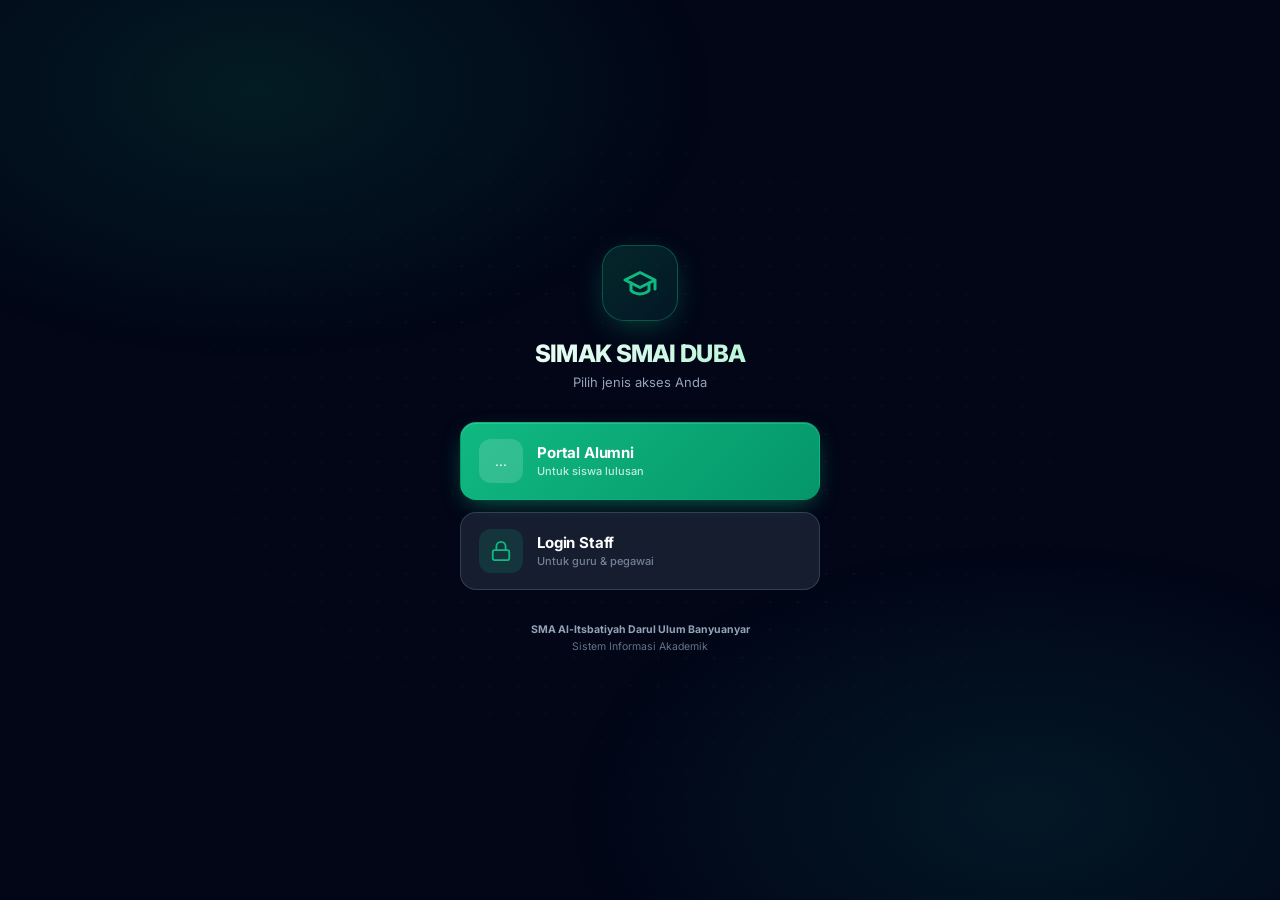
==== commit 762afcb0: "Update index.html" ====
--- a/index.html
+++ b/index.html
@@ -195,8 +195,8 @@
       </div>
       <div class="chooser-title">SIMAK SMAI DUBA</div>
       <div class="chooser-sub">Pilih jenis akses Anda</div>
-      <button class="btn-card btn-card-primary" onclick="gotoScreen('staff')">
-        <div class="btn-icon-wrap"><svg viewBox="0 0 24 24"><path d="M22 10v6M2 10l10-5 10 5-10 5z"/><path d="M6 12v5c3 3 9 3 12 0v-5"/></svg></div>
+      <button class="btn-card btn-card-primary" onclick="gotoScreen('alumni-search')">
+        <div class="btn-icon-wrap">...</div>
         <div class="btn-text"><div class="btn-title">Portal Alumni</div><div class="btn-sub">Untuk siswa lulusan</div></div>
       </button>
       <button class="btn-card btn-card-secondary" onclick="gotoScreen('staff')">
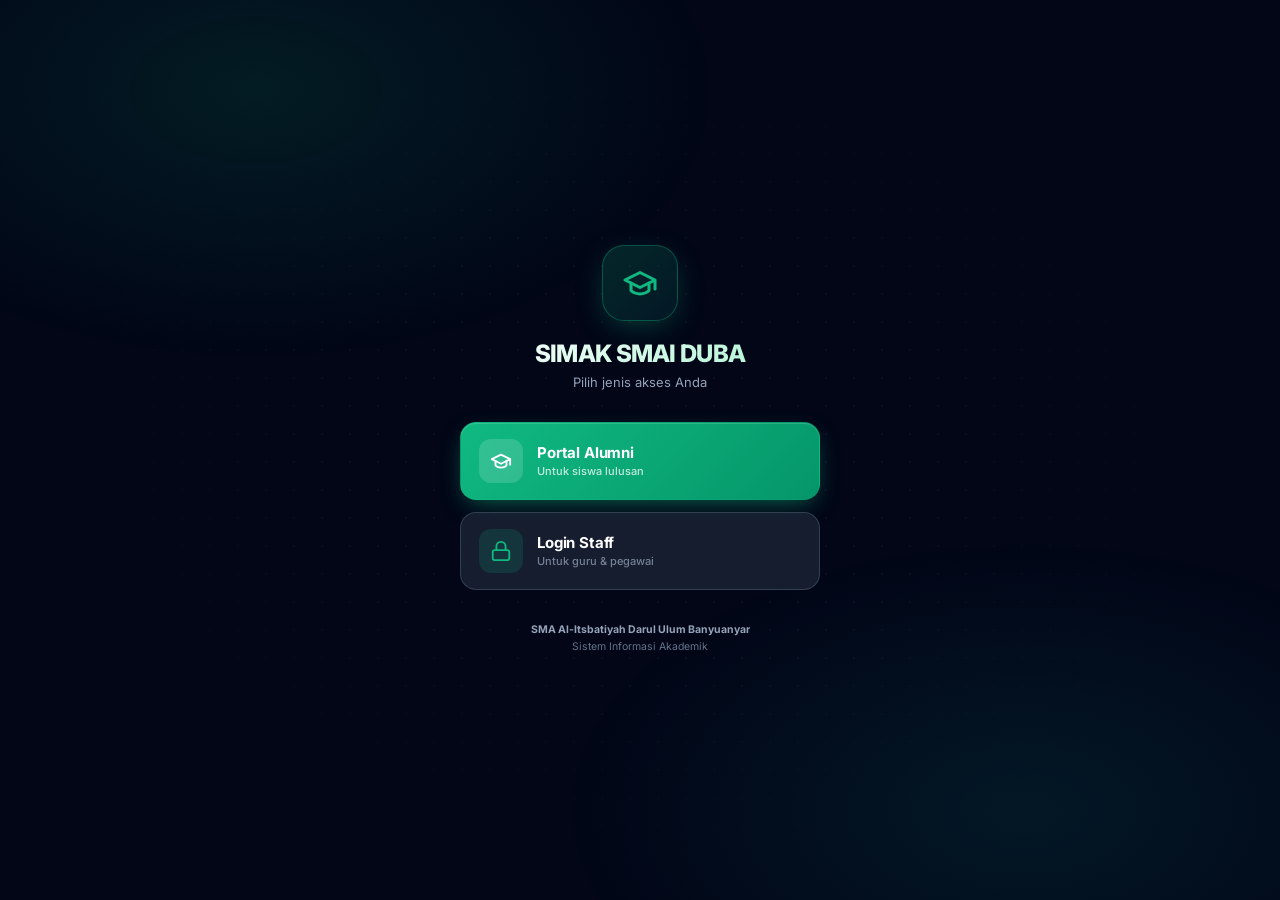
==== commit 18cd16a4: "Update index.html" ====
--- a/index.html
+++ b/index.html
@@ -196,7 +196,7 @@
       <div class="chooser-title">SIMAK SMAI DUBA</div>
       <div class="chooser-sub">Pilih jenis akses Anda</div>
       <button class="btn-card btn-card-primary" onclick="gotoScreen('alumni-search')">
-        <div class="btn-icon-wrap">...</div>
+        <div class="btn-icon-wrap"><svg viewBox="0 0 24 24"><path d="M22 10v6M2 10l10-5 10 5-10 5z"/><path d="M6 12v5c3 3 9 3 12 0v-5"/></svg></div>
         <div class="btn-text"><div class="btn-title">Portal Alumni</div><div class="btn-sub">Untuk siswa lulusan</div></div>
       </button>
       <button class="btn-card btn-card-secondary" onclick="gotoScreen('staff')">
@@ -374,7 +374,7 @@
   });
   currentScreen = name;
   try { sessionStorage.setItem('simak_screen', name); } catch(e){}
-  if (name === 'staff') ensureIframe('staff');
+  if (name === 'staff' && iframeMode !== 'staff') ensureIframe('staff');
   if (name === 'alumni-search' && iframeMode !== 'alumni') ensureIframe('alumni');
   if (name === 'staff') animateStats();
 }
@@ -382,7 +382,7 @@
 
 /* ===== Iframe lifecycle ===== */
 function ensureIframe(mode){
-  if (iframeMode === mode) return;
+  if (iframeMode === mode) return;   // ← WAJIB: reuse iframe yang sudah loaded
   iframeMode = mode;
   gasWindow = null;
   pendingAction = null;
@@ -437,9 +437,13 @@
     return;
   }
   if (d.simak === 'logged-out') {
-    try { sessionStorage.removeItem('simak_logged'); sessionStorage.removeItem('simak_screen'); } catch(x){}
-    hideIframe();
-    gotoScreen('chooser');
+    try { sessionStorage.removeItem('simak_logged'); } catch(x){}
+    iframe.classList.remove('visible');
+    currentScreen = 'chooser';                       // ← reset state
+    document.querySelectorAll('.screen').forEach(function(s){
+      s.dataset.state = s.dataset.screen === 'chooser' ? 'active' : 'hidden';
+    });
+    try { sessionStorage.setItem('simak_screen', 'chooser'); } catch(x){}
     return;
   }
 });
@@ -468,8 +472,6 @@
 }
 function hideIframe(){
   iframe.classList.remove('visible');
-  iframeMode = ''; gasWindow = null;
-  try { iframe.src = 'about:blank'; } catch(e){}
 }
 function showError(id, msg){ var el = $(id); if (el) { el.textContent = msg; el.classList.add('show'); } }
 function setSubmitState(id, loading){
@@ -573,7 +575,6 @@
 
 /* ===== Startup ===== */
 (function startup(){
-  // Deep link
   var target = new URLSearchParams(location.search).get('target');
   var logged = '';
   try { logged = sessionStorage.getItem('simak_logged') || ''; } catch(e){}
@@ -581,12 +582,18 @@
   try { lastScreen = sessionStorage.getItem('simak_screen') || ''; } catch(e){}
 
   if (logged) {
-    // User was logged in — show iframe directly (GAS will auto-bootstrap)
     ensureIframe(logged === 'alumni' ? 'alumni' : 'staff');
     showLoading('Memuat dashboard...');
     armFallback();
     return;
   }
+
+  // Preload — pilih mode yang paling mungkin dipakai user
+  var preloadMode = 'staff';
+  if (target === 'alumni' || lastScreen === 'alumni-search' || lastScreen === 'alumni-verify') {
+    preloadMode = 'alumni';
+  }
+  ensureIframe(preloadMode);
 
   if (target === 'staff') gotoScreen('staff');
   else if (target === 'alumni') gotoScreen('alumni-search');
